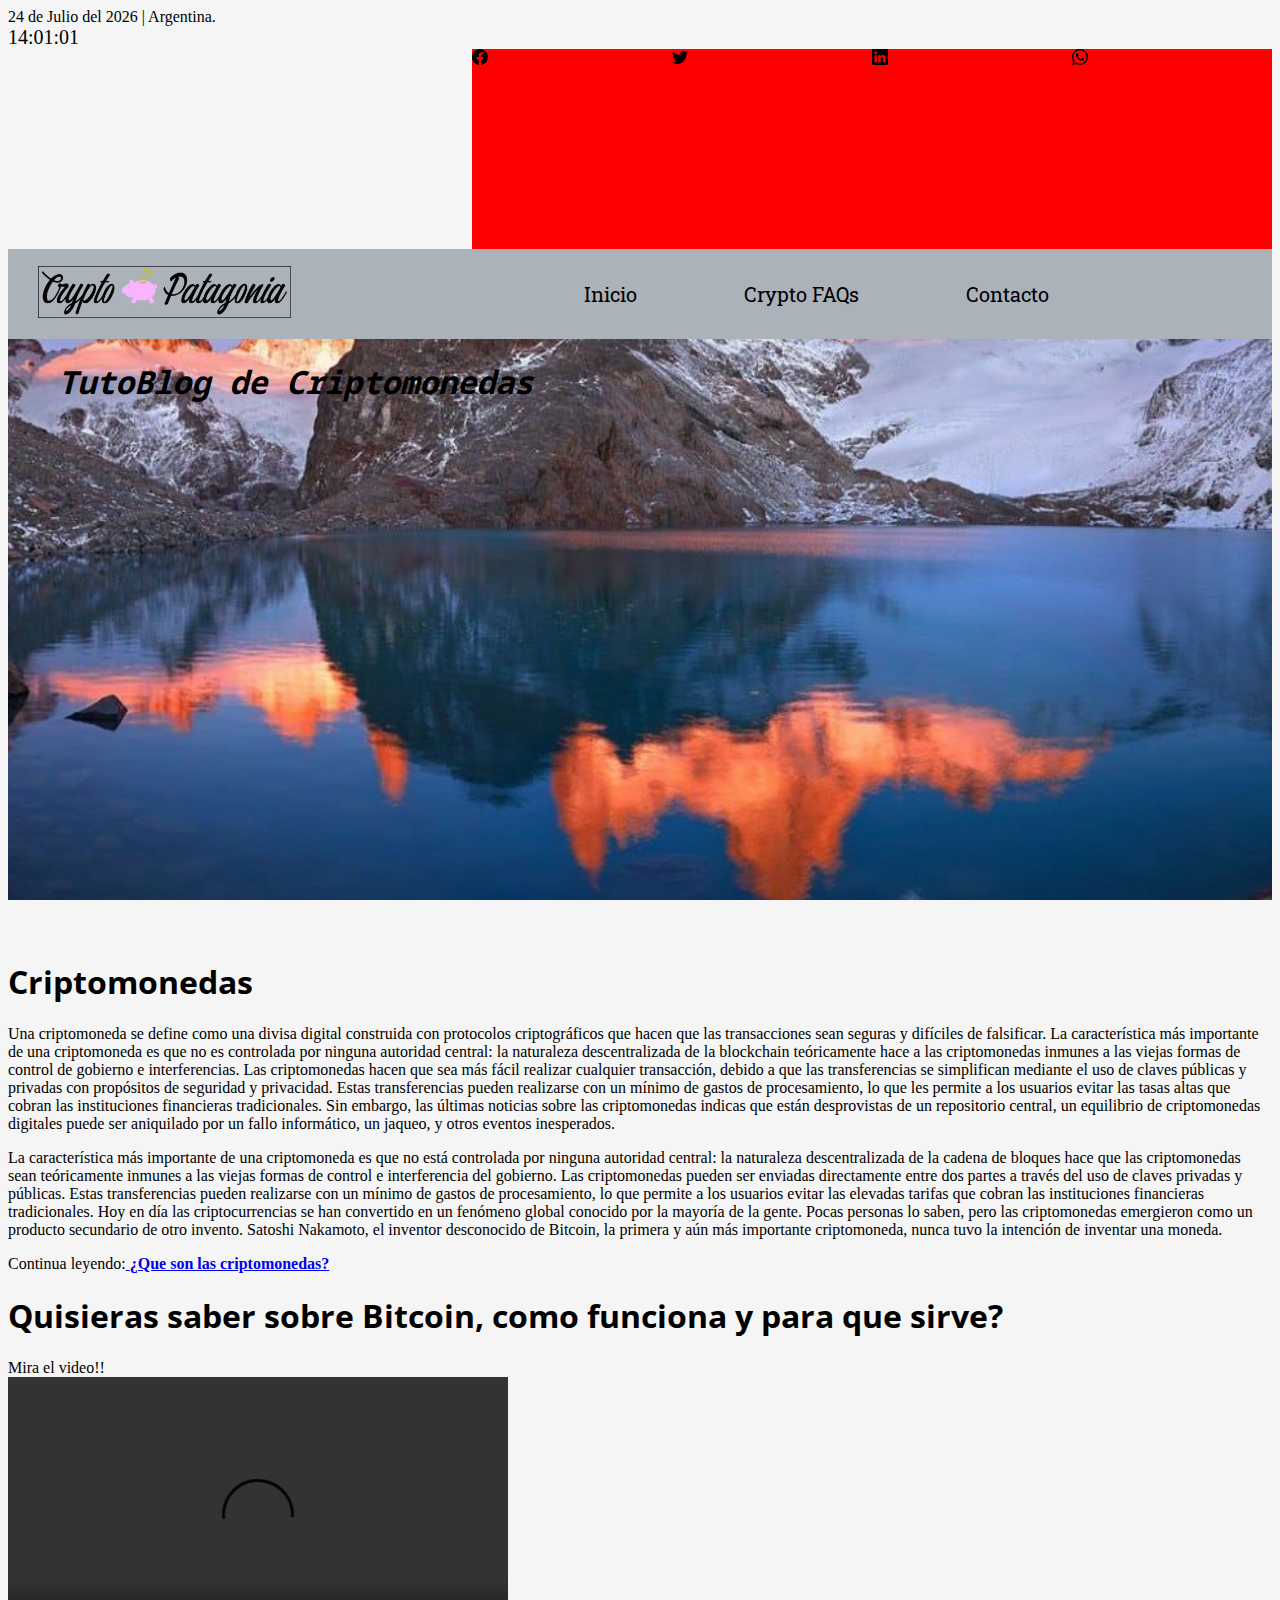
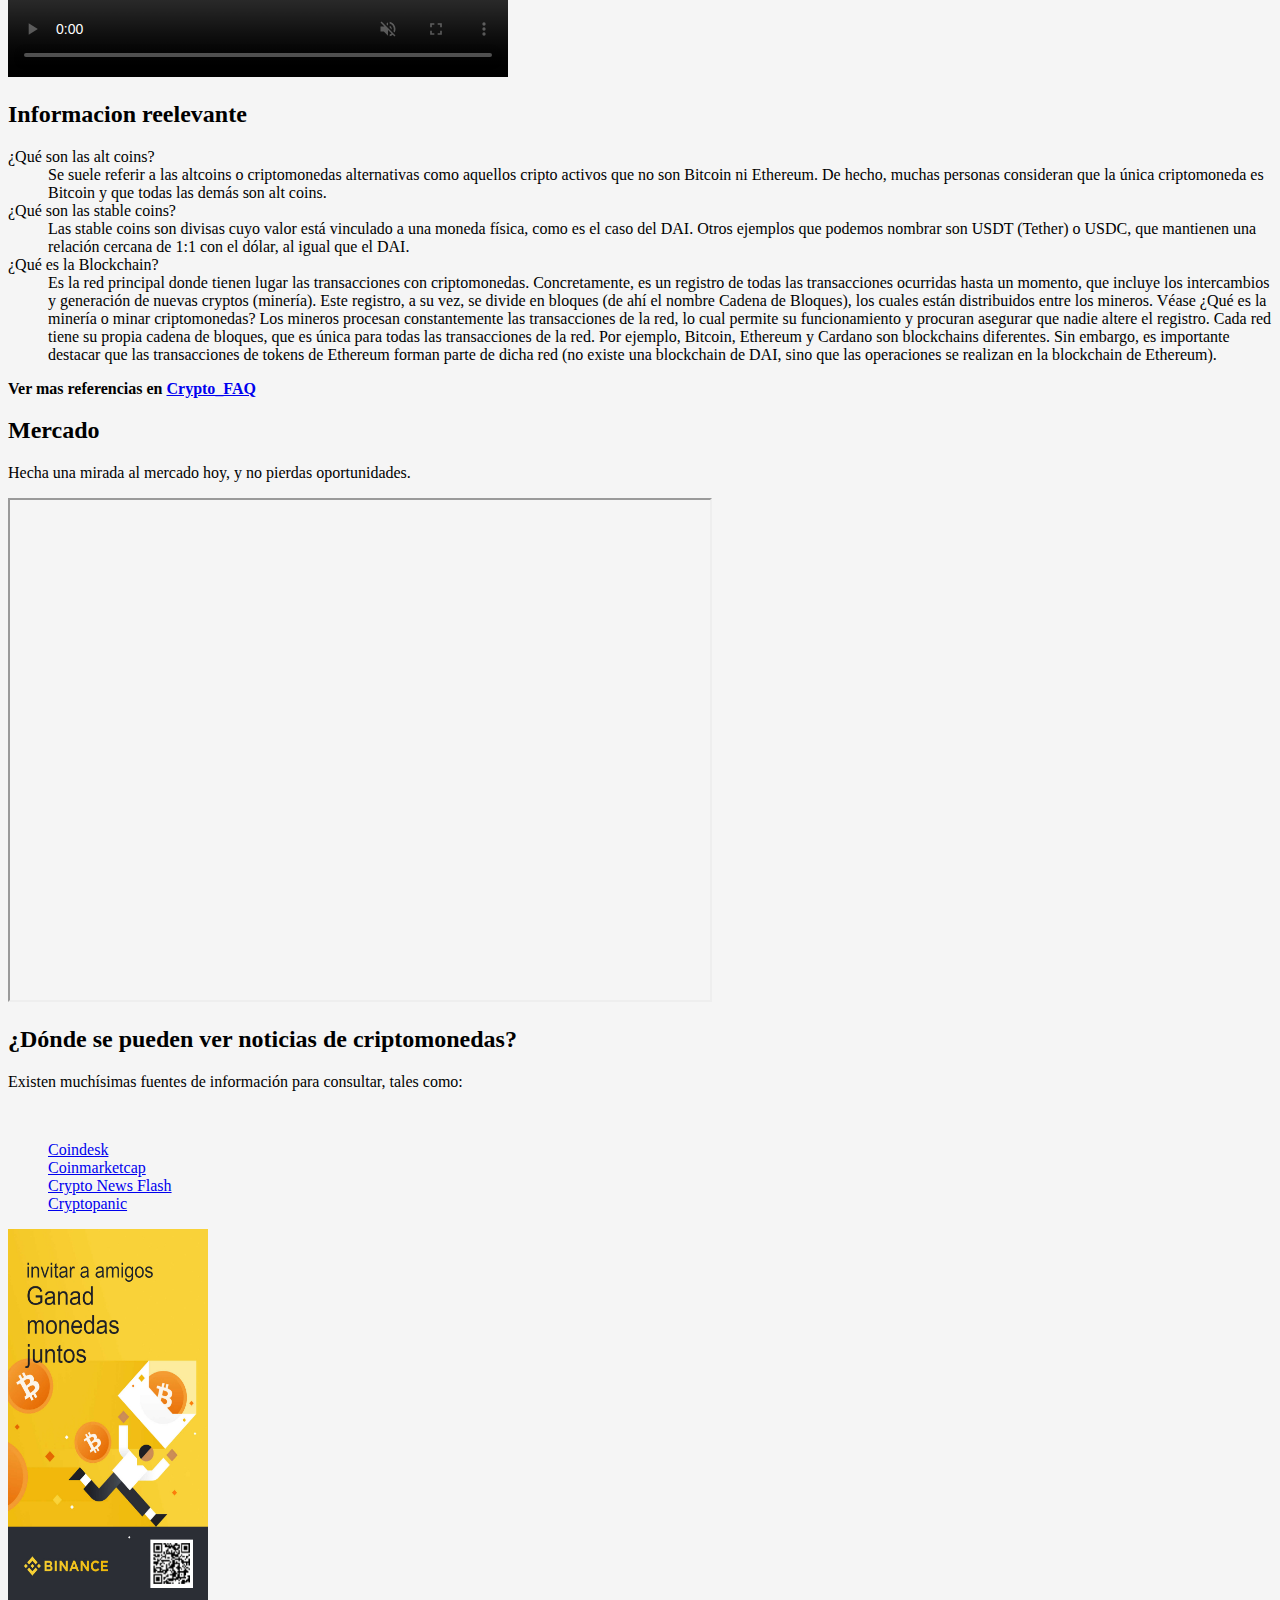
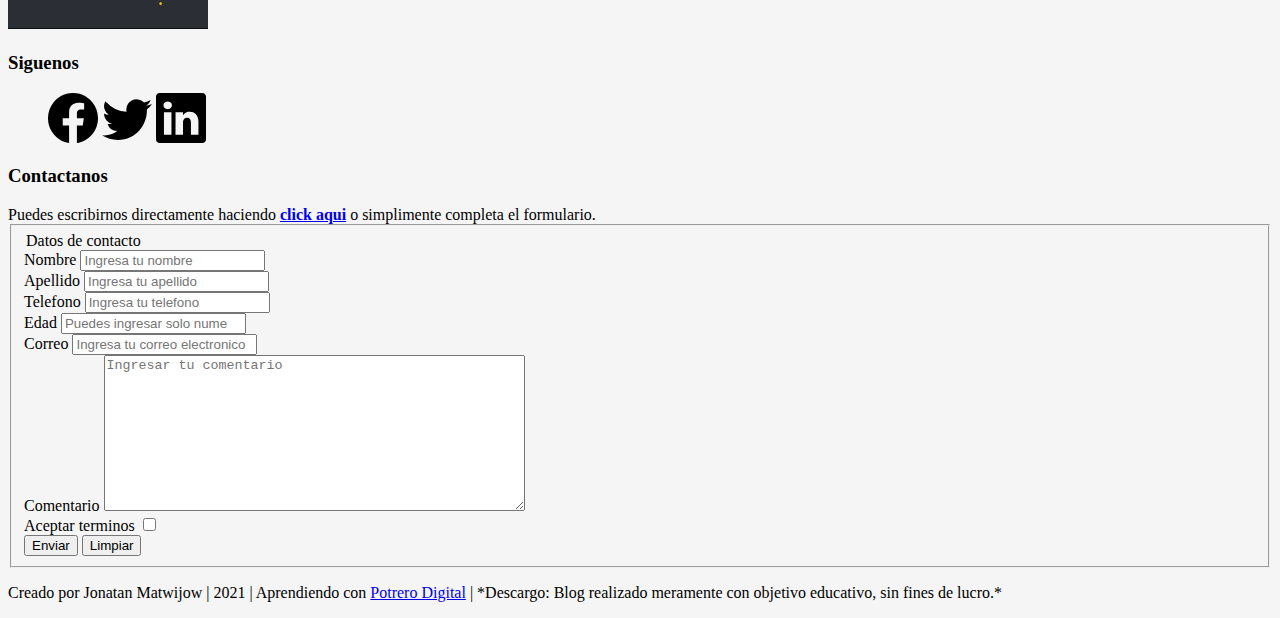
==== index.html @ 7c271c5d "agregando estilos" ====
<!DOCTYPE html>
<html lang="es">
<head>
    <meta charset="UTF-8"/>
    <meta http-equiv="X-UA-Compatible" content="IE=edge"/>
    <meta name="viewport" content="width=device-width, initial-scale=1.0"/>
    <meta name="descripcion" content="TutoBlog"/>
    <meta name="author" content="Jonatan Matwijow"/>
    <title>Crypto Patagonia | TutoBlog</title>
    <link rel="preconnect" href="https://fonts.googleapis.com">
    <link rel="preconnect" href="https://fonts.gstatic.com" crossorigin>
    <link href="https://fonts.googleapis.com/css2?family=Noto+Sans+Mono:wght@200;400&family=Open+Sans+Condensed:ital,wght@1,300&family=Roboto+Slab:wght@100;400;700&display=swap" rel="stylesheet">

    <link rel="stylesheet" href="CSS/style.css"/>
</head>

<body>
    <!-- asimple vista deberia ir el logotipo arriba mano izquierda-->
     <section><!-- Este codigo muestra fechar y hora-->
        <div> <!-- Este codigo lo copie de google y muestra la fecha actualizada-->
            <script type="text/javascript">
                //<![CDATA[
                function makeArray() {
                for (i = 0; i<makeArray.arguments.length; i++)
                this[i + 1] = makeArray.arguments[i];}
                var months = new makeArray('Enero','Febrero','Marzo','Abril','Mayo',
                'Junio','Julio','Agosto','Septiembre','Octubre','Noviembre','Diciembre');
                var date = new Date();
                var day = date.getDate();
                var month = date.getMonth() + 1;
                var yy = date.getYear();
                var year = (yy < 1000) ? yy + 1900 : yy;
                document.write(day + " de " + months[month] + " del " + year + " | " + " Argentina.");
                //]]>
            </script>
        </div>
   
        <div><!-- Este codigo lo copie de google y muestra hora actualizada-->
            <script type="text/javascript">
                function startTime(){
                today=new Date();
                h=today.getHours();
                m=today.getMinutes();
                s=today.getSeconds();
                m=checkTime(m);
                s=checkTime(s);
                document.getElementById('reloj').innerHTML=h+":"+m+":"+s;
                t=setTimeout('startTime()',500);}
                function checkTime(i)
                {if (i<10) {i="0" + i;}return i;}
                window.onload=function(){startTime();}
                </script>
                <div id="reloj" style="font-size:20px;"></div>    
        </div>
     </section>
     <div class="redes"><!-- arriba mano derecha deberian ir-->
        <a class="icons" href="https://www.facebook.com/MatwijowJonatan" target="_blank"> <img src="Imagenes/Logos_SocialMedia/facebook.svg" alt="Facebook"></a>
        <a class="icons" href="https://twitter.com/JonatanMatwijow" target="_blank"> <img src="Imagenes/Logos_SocialMedia/twitter.svg" alt="Twitter"></a>
        <a class="icons" href="https://www.linkedin.com/in/jonatanmatwijow/" target="_blank"> <img src="Imagenes/Logos_SocialMedia/linkedin.svg"  alt="LinkedIn"></a>
        <a class="icons" href="https://api.whatsapp.com/send?phone=5492975441872" target="_blank"> <img src="Imagenes/Logos_SocialMedia/whatsapp.svg" alt="Whatsapp"></a>
    </div>
        <header class="cabecera">
            <div class="contenedor">
                <div>
                    <img class="nav_logo" src="Imagenes/LogosNuevos/logo_CryptoPatagonia2.png" alt="Imagen de la empresa"/>
                </div>
                <nav class="nav">
                     <ul class="nav_list">
                        <li><a class="nav_enlace" href="index.html">Inicio</a></li>
                        <li><a class="nav_enlace" href="faq.html">Crypto FAQs</a></li>
                        <li><a class="nav_enlace" href="contacto.html">Contacto</a></li>
                    </ul>
                 </nav>
            </div>
        </header>
        
        <main>
            <!-- Aqui deberian de ir cada uno con un rectangulo o en forma de tabla, lo que quede mas lindo-->
            <section class="hero">
                <h1 class="titulo_principal">TutoBlog de Criptomonedas</h1>
            </section>
            <section>
                <article>
                        <h1>Criptomonedas</h1>
                        <div>
                            <p>Una criptomoneda se define como una divisa digital construida con protocolos criptográficos que hacen que las transacciones sean seguras y difíciles de falsificar. La característica más importante de una criptomoneda es que no es controlada por ninguna autoridad central: la naturaleza descentralizada de la blockchain
                                teóricamente hace a las criptomonedas inmunes a las viejas formas de control de gobierno e interferencias. Las criptomonedas hacen que sea más fácil realizar cualquier transacción, debido a que las transferencias se simplifican mediante el uso de claves públicas y privadas con propósitos de seguridad y privacidad. 
                                Estas transferencias pueden realizarse con un mínimo de gastos de procesamiento, lo que les permite a los usuarios evitar las tasas altas que cobran las instituciones financieras tradicionales. Sin embargo, las últimas noticias sobre las criptomonedas indicas que están desprovistas de un repositorio central, un equilibrio
                                de criptomonedas digitales puede ser aniquilado por un fallo informático, un jaqueo, y otros eventos inesperados.</P>
                            <p>La característica más importante de una criptomoneda es que no está controlada por ninguna autoridad central: la naturaleza descentralizada de la cadena de bloques hace que las criptomonedas sean teóricamente inmunes a las viejas formas de control e interferencia del gobierno.
                                Las criptomonedas pueden ser enviadas directamente entre dos partes a través del uso de claves privadas y públicas.  Estas transferencias pueden realizarse con un mínimo de gastos de procesamiento, lo que permite a los usuarios evitar las elevadas tarifas que cobran las instituciones financieras tradicionales.
                                Hoy en día las criptocurrencias se han convertido en un fenómeno global conocido por la mayoría de la gente.
                                Pocas personas lo saben, pero las criptomonedas emergieron como un producto secundario de otro invento. Satoshi Nakamoto, el inventor desconocido de Bitcoin, la primera y aún más importante criptomoneda, nunca tuvo la intención de inventar una moneda.</p>
                        </div>      
                    <span>Continua leyendo:<a href="https://es.cointelegraph.com/bitcoin-for-beginners/what-is-cryptocurrency" target="_blank"> <strong>¿Que son las criptomonedas?</strong></a></span>    
                </article>

                <div>
                    <h1>Quisieras saber sobre Bitcoin, como funciona y para que sirve?</h1>
                    <span>Mira el video!!</span> </br>
                    <video src="Imagenes/Fondos/QUE_ES_EL_BITCOIN_COMO_FUNCIONA_Y_PARA_QUE_SIRVE(youtube.com).mp4" controls muted
                        alt="Video publitario" width="500" height="300">
                    </video>    
                </div>
    
                <div>
                    <h2>Informacion reelevante</h2>
                    <dl>
                        <dt>¿Qué son las alt coins?</dt>
                        <dd>Se suele referir a las altcoins o criptomonedas alternativas como aquellos cripto activos que no son Bitcoin ni Ethereum.
                         De hecho, muchas personas consideran que la única criptomoneda es Bitcoin y que todas las demás son alt coins.</dd>
                        
                        <dt>¿Qué son las stable coins?</dt>
                        <dd>Las stable coins son divisas cuyo valor está vinculado a una moneda física, como es el caso del DAI. Otros ejemplos que podemos 
                         nombrar son USDT (Tether) o USDC, que mantienen una relación cercana de 1:1 con el dólar, al igual que el DAI.</dd>
                            
                        <dt>¿Qué es la Blockchain?</dt>
                        <dd>Es la red principal donde tienen lugar las transacciones con criptomonedas. Concretamente, es un registro de todas las transacciones ocurridas hasta un momento, que incluye los intercambios y generación de nuevas cryptos (minería). Este registro, a su vez, se divide en bloques (de ahí el nombre Cadena de Bloques), los cuales están distribuidos entre los mineros. Véase ¿Qué es la minería o minar criptomonedas? Los mineros procesan constantemente las transacciones de la red, lo cual permite su funcionamiento y procuran asegurar que nadie altere el registro.
                         Cada red tiene su propia cadena de bloques, que es única para todas las transacciones de la red. Por ejemplo, Bitcoin, Ethereum y Cardano son blockchains diferentes. Sin embargo, es importante destacar que las transacciones de tokens de Ethereum forman parte de dicha red (no existe una blockchain de DAI, sino que las operaciones se realizan en la blockchain de Ethereum).</dd>
                    </dl>   
                    <span><strong>Ver mas referencias en <a href="faq.html">Crypto_FAQ</a></strong></span> 
                </div>
            </section>
    
            <section>
                <h2>Mercado</h2>
                <p>Hecha una mirada al mercado hoy, y no pierdas oportunidades.</p>
                <iframe width="700" height="500" src="https://coinmarketcap.com/"></iframe>
            </section>
    
            <aside class="ladoDerecho">
                <div>
                    <h2>¿Dónde se pueden ver noticias de criptomonedas?</h2>
                    <p>Existen muchísimas fuentes de información para consultar, tales como:</p><br>
                    <ul>
                        <li><a href="https://www.coindesk.com/" target="_blank">Coindesk</a></li>
                        <li><a href="https://coinmarketcap.com/headlines/" target="_blank">Coinmarketcap</a></li>
                        <li><a href="https://www.crypto-news-flash.com/" target="_blank">Crypto News Flash</a></li>
                        <li><a href="https://cryptopanic.com/" target="_blank">Cryptopanic</a></li>
                    </ul>
                </div>
                
                <div>
                    <img src="Imagenes/Img_Banners/binance.jpg" alt="publicidad" width="200" height="400">
                </div>
                
            </aside>
        </main>
        <div class="div-pie">    
            <section class="redes_pie"><!--Redes Sociales-->
                <h3>Siguenos</h3>
                <ul class="linkRedes-pie">
                    <a href="https://www.facebook.com/MatwijowJonatan" target="_blank"> <img src="Imagenes/Logos_SocialMedia/facebook.svg" width="50" height="50" alt="Facebook"></a>
                    <a href="https://twitter.com/JonatanMatwijow" target="_blank"> <img src="Imagenes/Logos_SocialMedia/twitter.svg" width="50" height="50" alt="Twitter"></a>
                    <a href="https://www.linkedin.com/in/jonatanmatwijow/" target="_blank"> <img src="Imagenes/Logos_SocialMedia/linkedin.svg" width="50" height="50" alt="LinkedIn"></a>
                    
                </ul>
            </section>
            <section>
                <div class="form">
                    <h3>Contactanos</h3>
                    <span>Puedes escribirnos directamente haciendo <a href="https://api.whatsapp.com/send?phone=5492975441872" target="_blank"><strong>click aqui</strong></a>
                    o simplimente completa el formulario. 
                    </span>
                    <form action="" method="post" enctype="">
                        <fieldset>
                        <section>
                            <legend>Datos de contacto</legend>
                            <div>
                                <label for="nombre">Nombre</label>
                                <input type="text" name="nombre" id="nombre" placeholder="Ingresa tu nombre">
                            </div>
                            <div>
                                <label for="apellido">Apellido</label>
                                <input type="text" name="apellido" id="apellido" placeholder="Ingresa tu apellido">
                            </div>
                            <div>
                                <label for="telefono">Telefono</label>
                                <input type="tel" name="telefono" id="telefono" placeholder="Ingresa tu telefono">
                            </div>
                            <div>
                                <label for="edad">Edad</label>
                                <input type="number" name="numero" id="edad" placeholder="Puedes ingresar solo numeros">
                            </div>
                        </section>
                
                        <div>
                            <label for="correo">Correo</label>
                            <input type="email" name="correo" id="correo" placeholder="Ingresa tu correo electronico">
                        </div>
                
                        <div>
                            <label for="comentario">Comentario</label>
                            <textarea name="comentario" id="comentario" placeholder="Ingresar tu comentario" cols="50" rows="10"></textarea>
                        </div>
                        <div>
                            <label for="acetap">Aceptar terminos</label>
                            <input type="checkbox" name="acepta" value="1" id="aceptar">
                        </div>
                        <input type="submit" value="Enviar">
                        <input type="reset" value="Limpiar">
                    </fieldset>
                    </form>
                </div>
            </section>
            <footer>
                <div class="pie">
                    <p>
                        <span>Creado por Jonatan Matwijow | 2021 | Aprendiendo con
                            <a href="https://www.potrerodigital.org/" target="_blank">Potrero Digital</a></span>
                        <span> | *Descargo: Blog realizado meramente con objetivo educativo, sin fines de lucro.*</span>
                    </p>
                </div>
            </footer>
        </div>
</body>
</html>
---- CSS/style.css ----
ul{
    list-style:none;
}

h1{
    font-family: Open Sans Condensed;
    font: weight 300px;
}
body{
    background-color: whitesmoke;    
}

.cabecera {
    background-color: #ABB2B9;
    width: 100%;
    padding-top: 16px;
    padding-bottom: 16px;
    box-shadow: 0 10px rgba(0, 0, 0, 0.1);
}

.contenedor{
   max-width: 80%;
   margin-left: 30px;
   display: flex;
   justify-content: space-between;
   align-items: center;
}
.nav_logo{
    width: 50%;
    height: 50%;
}
.redes{
    display: flex;
    justify-content: flex-end;     
}
.icons{
    background-color: red;
    width: 200px;
    height: 200px;
}
.nav{
    min-width: 50%;
}

.nav_list{
    display: flex;
    justify-content: space-between;
    align-items:flex-end;
}

.nav_enlace {
    color: black;
    font-family: Roboto Slab;
    font-size: 20px;
    font-weight: 400;
    text-decoration: none;
    background-color: #ABB2B9;
}

.hero{
    background-image: url('../Imagenes/Img_Banners/Patagonia-Argentina-10.jpg');
    height: 600px;
    width: 100%;
    background-size: cover;
    background-attachment: fixed;

    display: flex;
    justify-content: flex-start;
    align-items: flex-start;

}

.titulo_principal{
    font-family:  Noto Sans Mono;
    font-style: italic;
    font: weight 400px;
    padding-left: 50px;

}
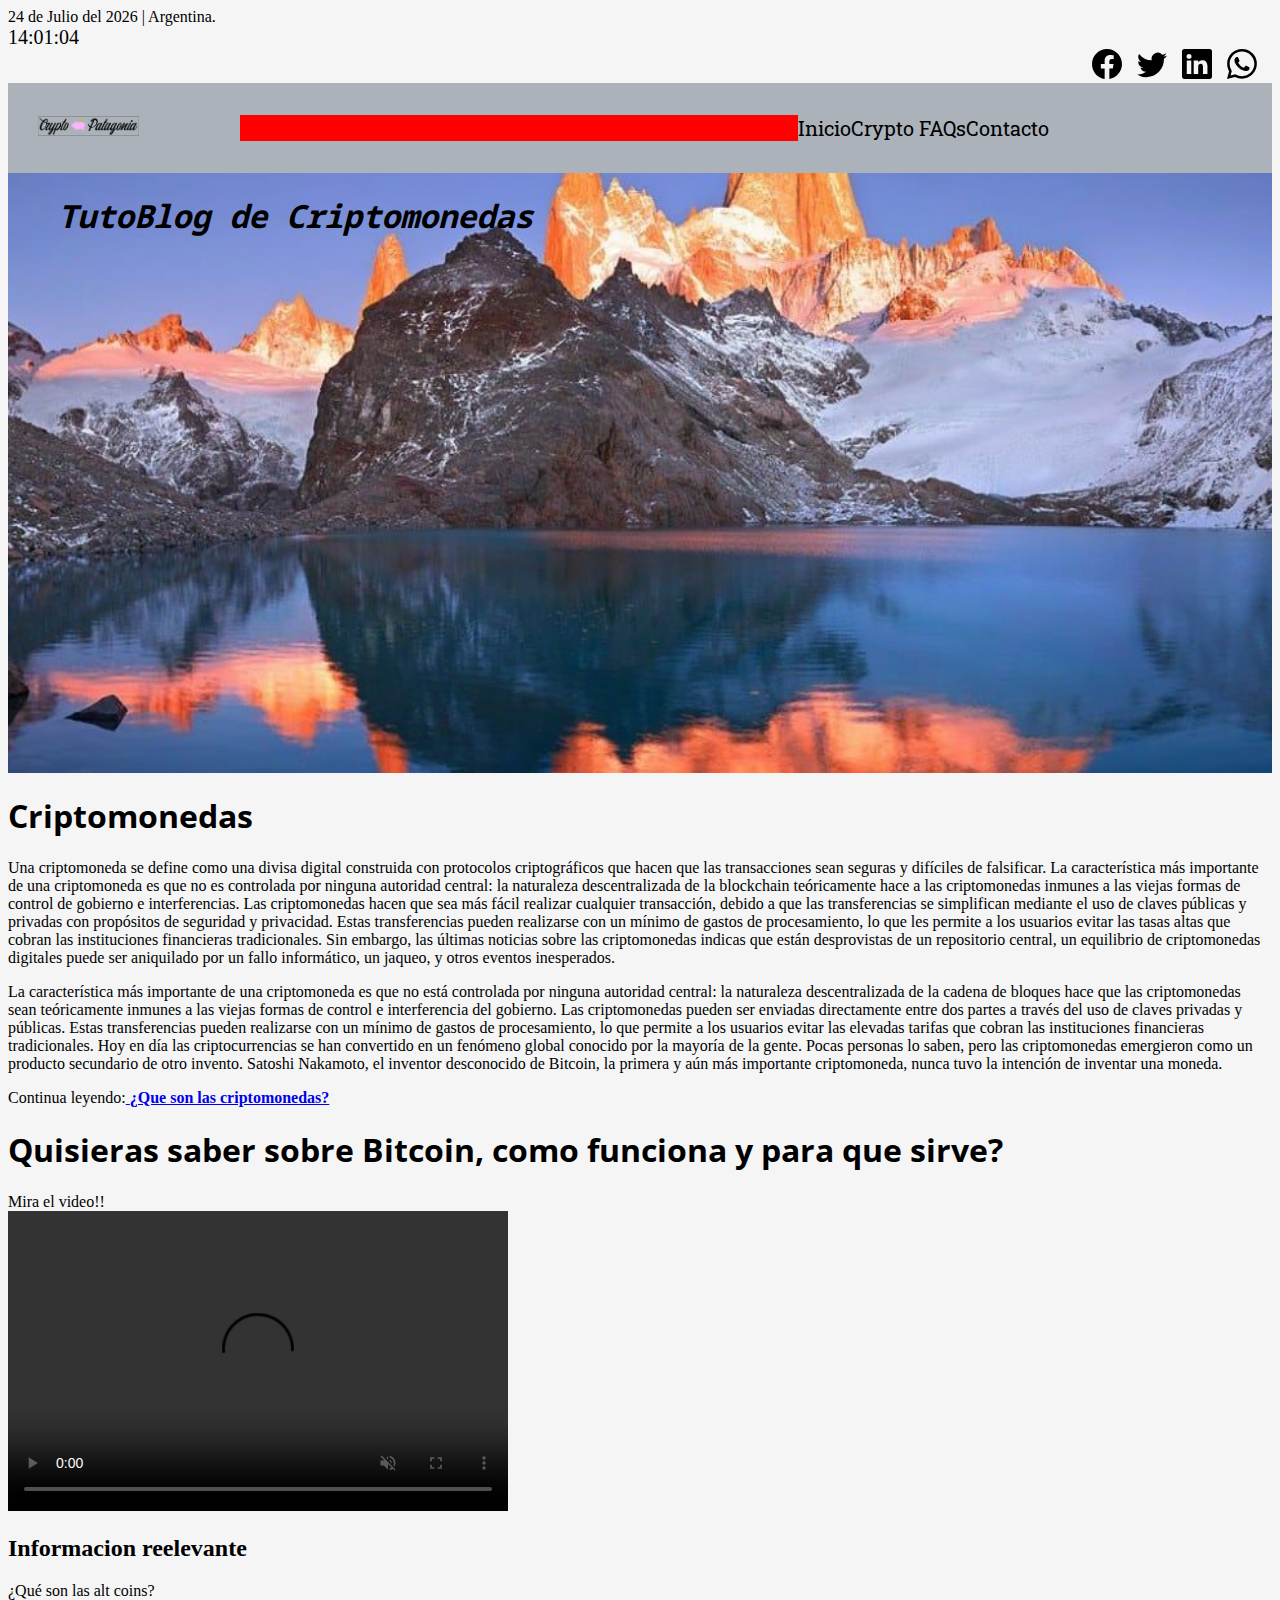
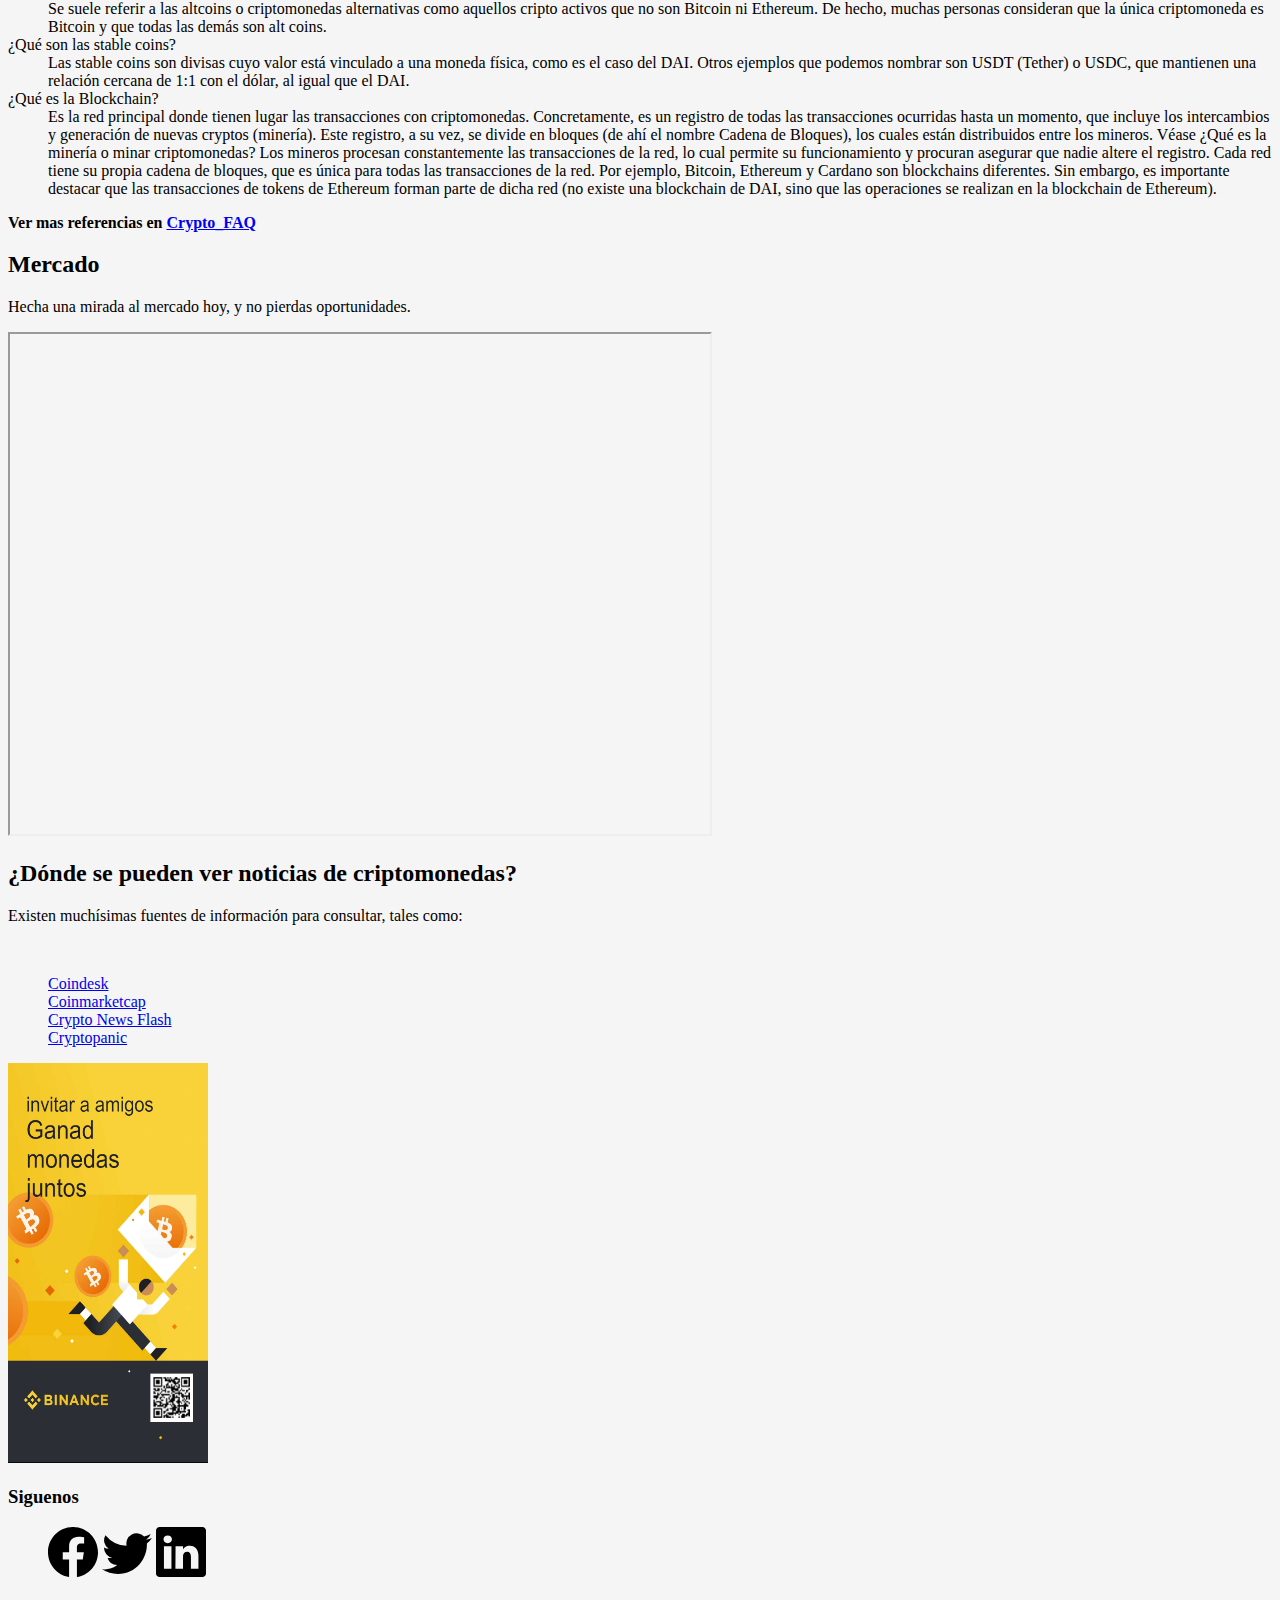
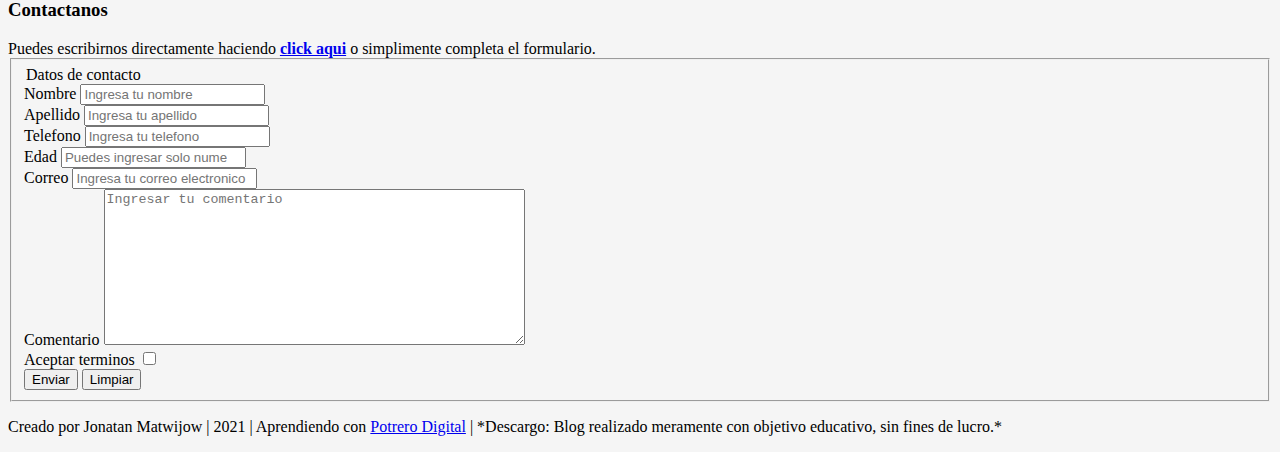
==== commit 7074f20f: "compri codigo de html, agregando ruta de js." ====
--- a/index.html
+++ b/index.html
@@ -18,46 +18,16 @@
     <!-- asimple vista deberia ir el logotipo arriba mano izquierda-->
      <section><!-- Este codigo muestra fechar y hora-->
         <div> <!-- Este codigo lo copie de google y muestra la fecha actualizada-->
-            <script type="text/javascript">
-                //<![CDATA[
-                function makeArray() {
-                for (i = 0; i<makeArray.arguments.length; i++)
-                this[i + 1] = makeArray.arguments[i];}
-                var months = new makeArray('Enero','Febrero','Marzo','Abril','Mayo',
-                'Junio','Julio','Agosto','Septiembre','Octubre','Noviembre','Diciembre');
-                var date = new Date();
-                var day = date.getDate();
-                var month = date.getMonth() + 1;
-                var yy = date.getYear();
-                var year = (yy < 1000) ? yy + 1900 : yy;
-                document.write(day + " de " + months[month] + " del " + year + " | " + " Argentina.");
-                //]]>
-            </script>
-        </div>
-   
-        <div><!-- Este codigo lo copie de google y muestra hora actualizada-->
-            <script type="text/javascript">
-                function startTime(){
-                today=new Date();
-                h=today.getHours();
-                m=today.getMinutes();
-                s=today.getSeconds();
-                m=checkTime(m);
-                s=checkTime(s);
-                document.getElementById('reloj').innerHTML=h+":"+m+":"+s;
-                t=setTimeout('startTime()',500);}
-                function checkTime(i)
-                {if (i<10) {i="0" + i;}return i;}
-                window.onload=function(){startTime();}
-                </script>
-                <div id="reloj" style="font-size:20px;"></div>    
+            <script  src="date.js" type="text/javascript"> </script>
+            <div id="reloj" style="font-size:20px;"></div>    
         </div>
      </section>
+
      <div class="redes"><!-- arriba mano derecha deberian ir-->
-        <a class="icons" href="https://www.facebook.com/MatwijowJonatan" target="_blank"> <img src="Imagenes/Logos_SocialMedia/facebook.svg" alt="Facebook"></a>
-        <a class="icons" href="https://twitter.com/JonatanMatwijow" target="_blank"> <img src="Imagenes/Logos_SocialMedia/twitter.svg" alt="Twitter"></a>
-        <a class="icons" href="https://www.linkedin.com/in/jonatanmatwijow/" target="_blank"> <img src="Imagenes/Logos_SocialMedia/linkedin.svg"  alt="LinkedIn"></a>
-        <a class="icons" href="https://api.whatsapp.com/send?phone=5492975441872" target="_blank"> <img src="Imagenes/Logos_SocialMedia/whatsapp.svg" alt="Whatsapp"></a>
+        <a href="https://www.facebook.com/MatwijowJonatan" target="_blank"> <img class="icons" src="Imagenes/Logos_SocialMedia/facebook.svg" alt="Facebook"></a>
+        <a  href="https://twitter.com/JonatanMatwijow" target="_blank"> <img class="icons" src="Imagenes/Logos_SocialMedia/twitter.svg" alt="Twitter"></a>
+        <a  href="https://www.linkedin.com/in/jonatanmatwijow/" target="_blank"> <img class="icons" src="Imagenes/Logos_SocialMedia/linkedin.svg"  alt="LinkedIn"></a>
+        <a  href="https://api.whatsapp.com/send?phone=5492975441872" target="_blank"> <img class="icons"  src="Imagenes/Logos_SocialMedia/whatsapp.svg" alt="Whatsapp"></a>
     </div>
         <header class="cabecera">
             <div class="contenedor">
--- a/CSS/style.css
+++ b/CSS/style.css
@@ -34,17 +34,18 @@
     justify-content: flex-end;     
 }
 .icons{
-    background-color: red;
-    width: 200px;
-    height: 200px;
+    width: 30px;
+    height: 30px;
+    padding-right: 15px;
 }
 .nav{
-    min-width: 50%;
+    min-width: 80%;
 }
 
 .nav_list{
+    background-color: red;
     display: flex;
-    justify-content: space-between;
+    justify-content: flex-end;
     align-items:flex-end;
 }
 
@@ -55,6 +56,7 @@
     font-weight: 400;
     text-decoration: none;
     background-color: #ABB2B9;
+
 }
 
 .hero{
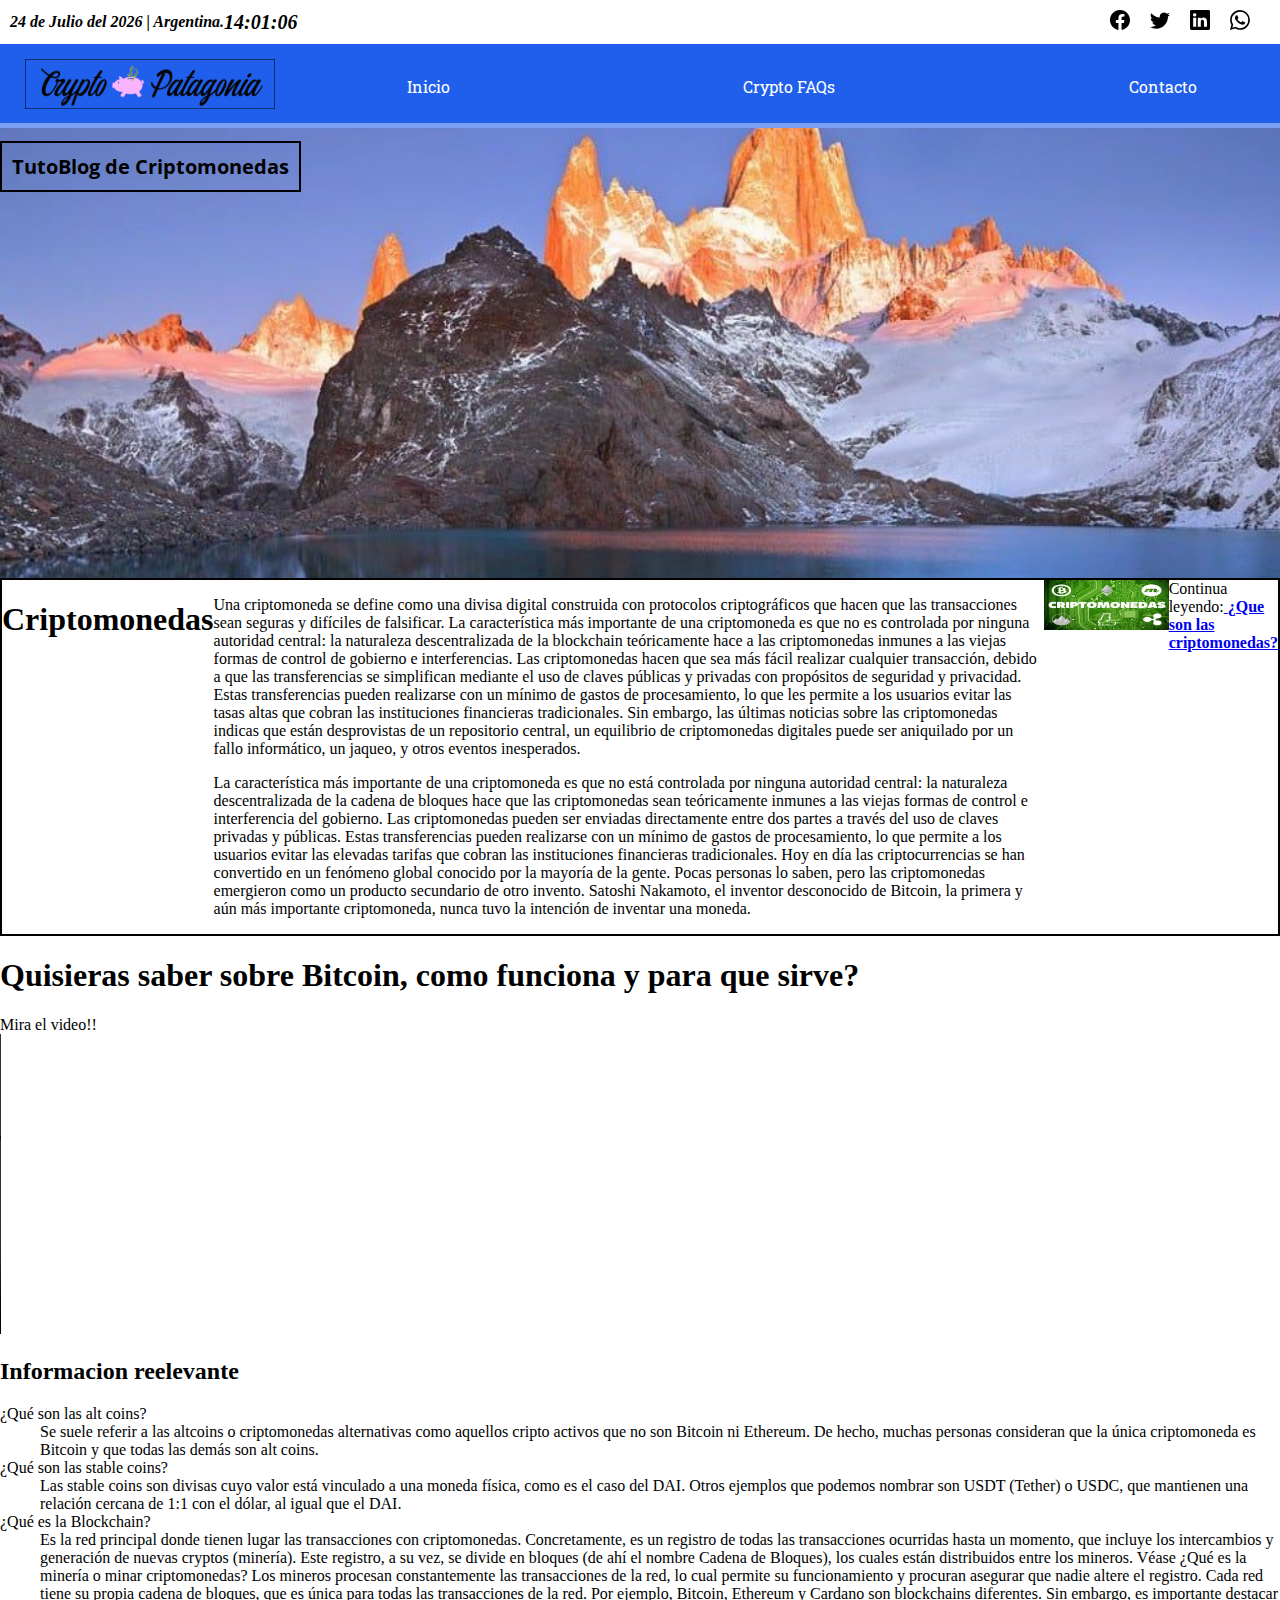
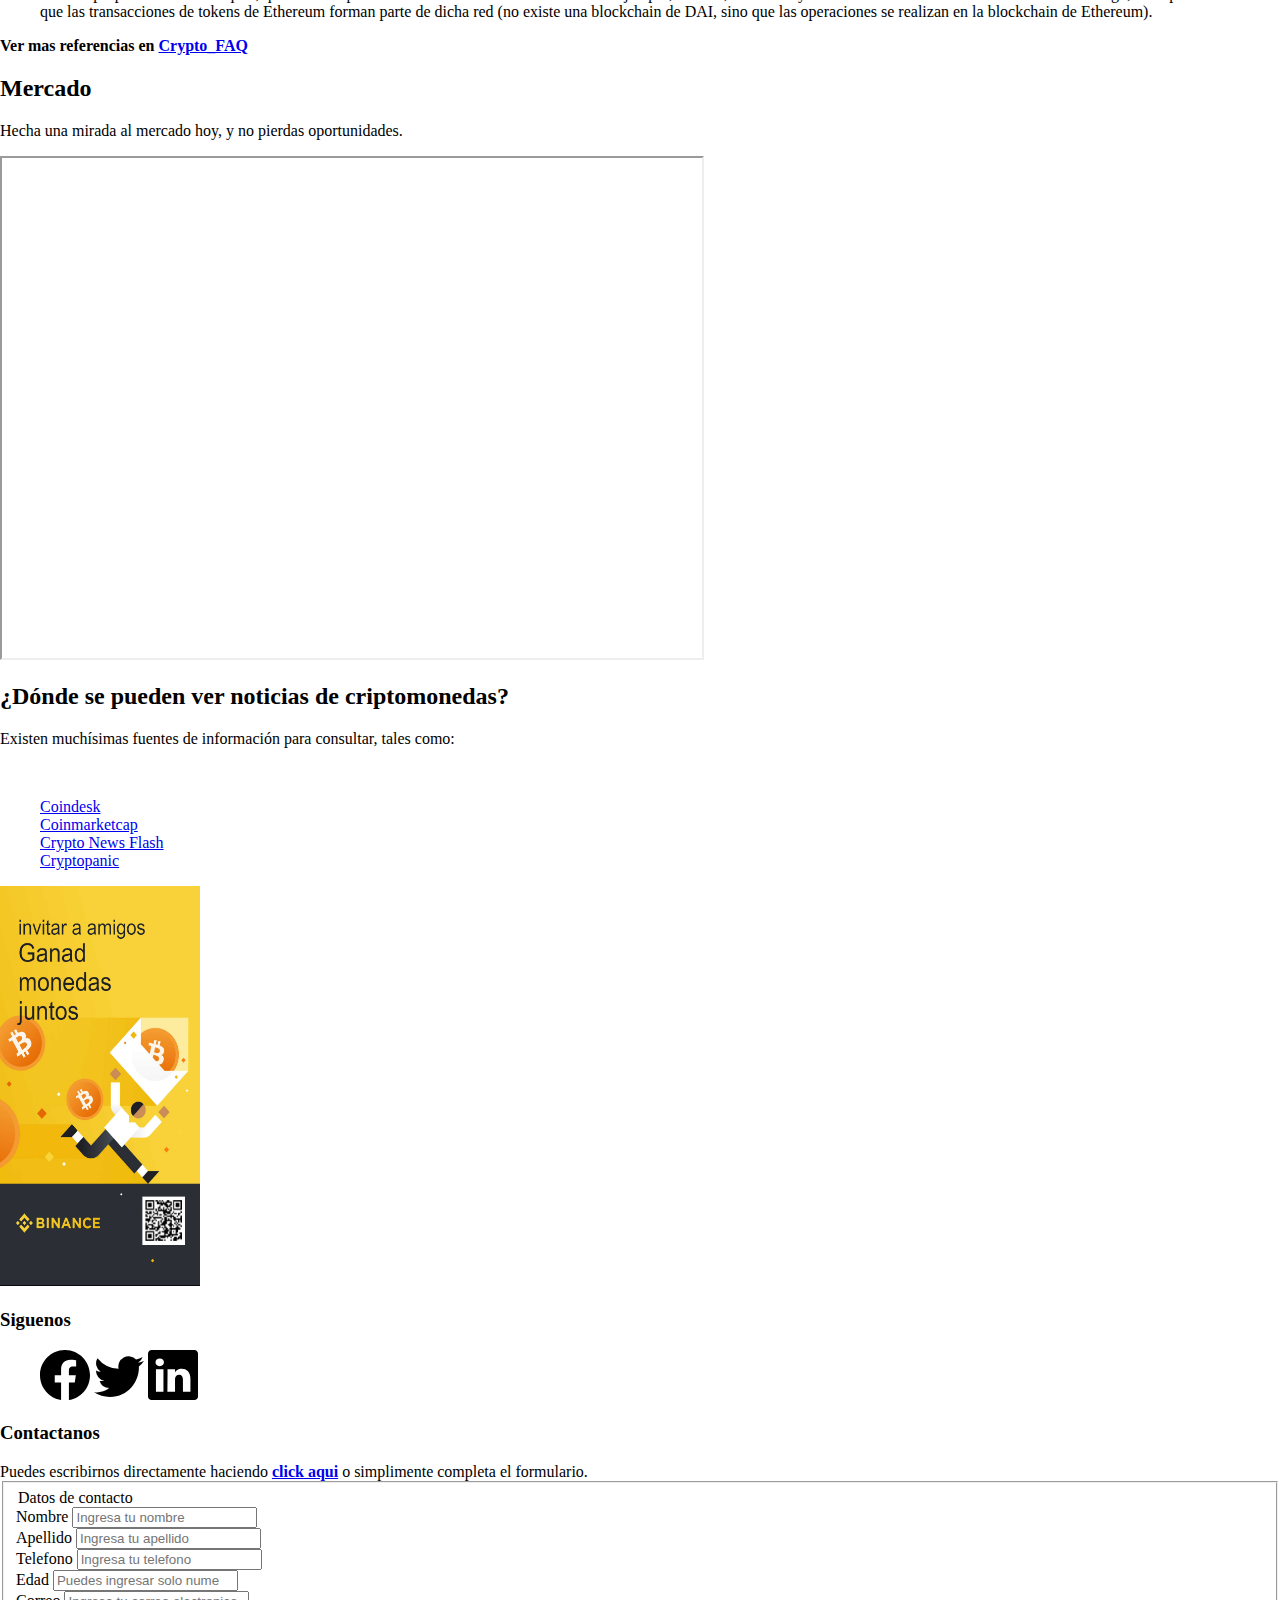
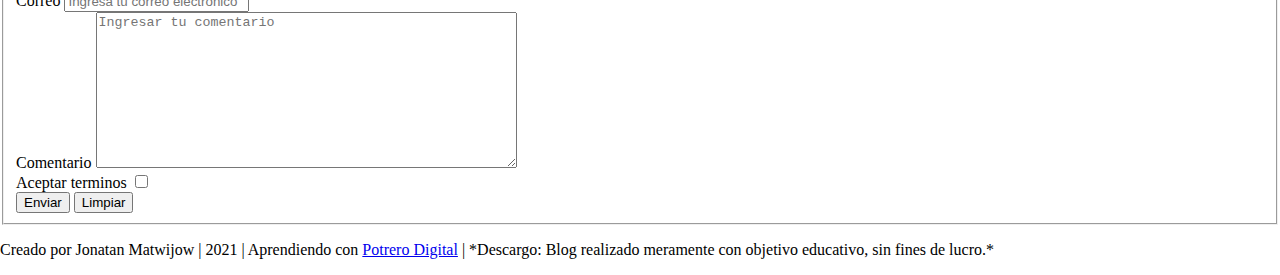
==== commit 7ccb1099: "+estilos" ====
--- a/index.html
+++ b/index.html
@@ -14,108 +14,107 @@
     <link rel="stylesheet" href="CSS/style.css"/>
 </head>
 
-<body>
-    <!-- asimple vista deberia ir el logotipo arriba mano izquierda-->
-     <section><!-- Este codigo muestra fechar y hora-->
-        <div> <!-- Este codigo lo copie de google y muestra la fecha actualizada-->
+<body> <!-- asimple vista deberia ir el logotipo arriba mano izquierda-->
+    <section class="first_bar"><!-- Este codigo muestra fechar y hora-->
+        <div class="date_time"> <!-- Este codigo lo copie de google y muestra la fecha actualizada-->
             <script  src="date.js" type="text/javascript"> </script>
             <div id="reloj" style="font-size:20px;"></div>    
         </div>
-     </section>
+        <div class="redes"><!-- arriba mano derecha deberian ir-->
+            <a href="https://www.facebook.com/MatwijowJonatan" target="_blank"> <img class="icons" src="Imagenes/Logos_SocialMedia/facebook.svg" alt="Facebook"></a>
+            <a  href="https://twitter.com/JonatanMatwijow" target="_blank"> <img class="icons" src="Imagenes/Logos_SocialMedia/twitter.svg" alt="Twitter"></a>
+            <a  href="https://www.linkedin.com/in/jonatanmatwijow/" target="_blank"> <img class="icons" src="Imagenes/Logos_SocialMedia/linkedin.svg"  alt="LinkedIn"></a>
+            <a  href="https://api.whatsapp.com/send?phone=5492975441872" target="_blank"> <img class="icons"  src="Imagenes/Logos_SocialMedia/whatsapp.svg" alt="Whatsapp"></a>
+        </div>
+    </section>
 
-     <div class="redes"><!-- arriba mano derecha deberian ir-->
-        <a href="https://www.facebook.com/MatwijowJonatan" target="_blank"> <img class="icons" src="Imagenes/Logos_SocialMedia/facebook.svg" alt="Facebook"></a>
-        <a  href="https://twitter.com/JonatanMatwijow" target="_blank"> <img class="icons" src="Imagenes/Logos_SocialMedia/twitter.svg" alt="Twitter"></a>
-        <a  href="https://www.linkedin.com/in/jonatanmatwijow/" target="_blank"> <img class="icons" src="Imagenes/Logos_SocialMedia/linkedin.svg"  alt="LinkedIn"></a>
-        <a  href="https://api.whatsapp.com/send?phone=5492975441872" target="_blank"> <img class="icons"  src="Imagenes/Logos_SocialMedia/whatsapp.svg" alt="Whatsapp"></a>
-    </div>
-        <header class="cabecera">
-            <div class="contenedor">
-                <div>
-                    <img class="nav_logo" src="Imagenes/LogosNuevos/logo_CryptoPatagonia2.png" alt="Imagen de la empresa"/>
-                </div>
-                <nav class="nav">
-                     <ul class="nav_list">
-                        <li><a class="nav_enlace" href="index.html">Inicio</a></li>
-                        <li><a class="nav_enlace" href="faq.html">Crypto FAQs</a></li>
-                        <li><a class="nav_enlace" href="contacto.html">Contacto</a></li>
-                    </ul>
-                 </nav>
+    <header class="cabecera">
+        <div class="contenedor">
+            <div>
+                <img class="nav_logo" src="Imagenes/LogosNuevos/logo_CryptoPatagonia1.png" alt="Imagen de la empresa"/>
             </div>
-        </header>
+            <nav class="nav">
+                <ul class="nav_list">
+                    <li><a class="nav_enlace" href="index.html">Inicio</a></li>
+                    <li><a class="nav_enlace" href="faq.html">Crypto FAQs</a></li>
+                    <li><a class="nav_enlace" href="contacto.html">Contacto</a></li>
+                </ul>
+            </nav>
+        </div>
+    </header>
         
-        <main>
-            <!-- Aqui deberian de ir cada uno con un rectangulo o en forma de tabla, lo que quede mas lindo-->
-            <section class="hero">
-                <h1 class="titulo_principal">TutoBlog de Criptomonedas</h1>
-            </section>
-            <section>
-                <article>
-                        <h1>Criptomonedas</h1>
-                        <div>
-                            <p>Una criptomoneda se define como una divisa digital construida con protocolos criptográficos que hacen que las transacciones sean seguras y difíciles de falsificar. La característica más importante de una criptomoneda es que no es controlada por ninguna autoridad central: la naturaleza descentralizada de la blockchain
-                                teóricamente hace a las criptomonedas inmunes a las viejas formas de control de gobierno e interferencias. Las criptomonedas hacen que sea más fácil realizar cualquier transacción, debido a que las transferencias se simplifican mediante el uso de claves públicas y privadas con propósitos de seguridad y privacidad. 
-                                Estas transferencias pueden realizarse con un mínimo de gastos de procesamiento, lo que les permite a los usuarios evitar las tasas altas que cobran las instituciones financieras tradicionales. Sin embargo, las últimas noticias sobre las criptomonedas indicas que están desprovistas de un repositorio central, un equilibrio
-                                de criptomonedas digitales puede ser aniquilado por un fallo informático, un jaqueo, y otros eventos inesperados.</P>
-                            <p>La característica más importante de una criptomoneda es que no está controlada por ninguna autoridad central: la naturaleza descentralizada de la cadena de bloques hace que las criptomonedas sean teóricamente inmunes a las viejas formas de control e interferencia del gobierno.
-                                Las criptomonedas pueden ser enviadas directamente entre dos partes a través del uso de claves privadas y públicas.  Estas transferencias pueden realizarse con un mínimo de gastos de procesamiento, lo que permite a los usuarios evitar las elevadas tarifas que cobran las instituciones financieras tradicionales.
-                                Hoy en día las criptocurrencias se han convertido en un fenómeno global conocido por la mayoría de la gente.
-                                Pocas personas lo saben, pero las criptomonedas emergieron como un producto secundario de otro invento. Satoshi Nakamoto, el inventor desconocido de Bitcoin, la primera y aún más importante criptomoneda, nunca tuvo la intención de inventar una moneda.</p>
-                        </div>      
-                    <span>Continua leyendo:<a href="https://es.cointelegraph.com/bitcoin-for-beginners/what-is-cryptocurrency" target="_blank"> <strong>¿Que son las criptomonedas?</strong></a></span>    
-                </article>
+    <main> <!-- Aqui deberian de ir cada uno con un rectangulo o en forma de tabla, lo que quede mas lindo-->
+        <section class="hero">
+            <h1 class="titulo_principal">TutoBlog de Criptomonedas</h1>
+        </section>
+        <section>
+            <article class="box1">
+                <h1>Criptomonedas</h1>
+                    <div>
+                        <p>Una criptomoneda se define como una divisa digital construida con protocolos criptográficos que hacen que las transacciones sean seguras y difíciles de falsificar. La característica más importante de una criptomoneda es que no es controlada por ninguna autoridad central: la naturaleza descentralizada de la blockchain
+                            teóricamente hace a las criptomonedas inmunes a las viejas formas de control de gobierno e interferencias. Las criptomonedas hacen que sea más fácil realizar cualquier transacción, debido a que las transferencias se simplifican mediante el uso de claves públicas y privadas con propósitos de seguridad y privacidad. 
+                            Estas transferencias pueden realizarse con un mínimo de gastos de procesamiento, lo que les permite a los usuarios evitar las tasas altas que cobran las instituciones financieras tradicionales. Sin embargo, las últimas noticias sobre las criptomonedas indicas que están desprovistas de un repositorio central, un equilibrio
+                            de criptomonedas digitales puede ser aniquilado por un fallo informático, un jaqueo, y otros eventos inesperados.</P>
+                        <p>La característica más importante de una criptomoneda es que no está controlada por ninguna autoridad central: la naturaleza descentralizada de la cadena de bloques hace que las criptomonedas sean teóricamente inmunes a las viejas formas de control e interferencia del gobierno.
+                            Las criptomonedas pueden ser enviadas directamente entre dos partes a través del uso de claves privadas y públicas.  Estas transferencias pueden realizarse con un mínimo de gastos de procesamiento, lo que permite a los usuarios evitar las elevadas tarifas que cobran las instituciones financieras tradicionales.
+                            Hoy en día las criptocurrencias se han convertido en un fenómeno global conocido por la mayoría de la gente.
+                            Pocas personas lo saben, pero las criptomonedas emergieron como un producto secundario de otro invento. Satoshi Nakamoto, el inventor desconocido de Bitcoin, la primera y aún más importante criptomoneda, nunca tuvo la intención de inventar una moneda.</p>
+                    </div>
+                <img class="cripto" src="Imagenes/Img_Banners/criptomonedas-globales.jpg"  alt="publicidad">                          
+                <span>Continua leyendo:<a href="https://es.cointelegraph.com/bitcoin-for-beginners/what-is-cryptocurrency" target="_blank"> <strong>¿Que son las criptomonedas?</strong></a></span>    
+            </article>
 
-                <div>
-                    <h1>Quisieras saber sobre Bitcoin, como funciona y para que sirve?</h1>
-                    <span>Mira el video!!</span> </br>
-                    <video src="Imagenes/Fondos/QUE_ES_EL_BITCOIN_COMO_FUNCIONA_Y_PARA_QUE_SIRVE(youtube.com).mp4" controls muted
-                        alt="Video publitario" width="500" height="300">
-                    </video>    
-                </div>
+            <div>
+                <h1>Quisieras saber sobre Bitcoin, como funciona y para que sirve?</h1>
+                <span>Mira el video!!</span> </br>
+                <video src="Imagenes/Fondos/QUE_ES_EL_BITCOIN_COMO_FUNCIONA_Y_PARA_QUE_SIRVE(youtube.com).mp4" controls muted
+                     alt="Video publitario" width="500" height="300">
+                </video>    
+            </div>
     
-                <div>
-                    <h2>Informacion reelevante</h2>
-                    <dl>
-                        <dt>¿Qué son las alt coins?</dt>
-                        <dd>Se suele referir a las altcoins o criptomonedas alternativas como aquellos cripto activos que no son Bitcoin ni Ethereum.
-                         De hecho, muchas personas consideran que la única criptomoneda es Bitcoin y que todas las demás son alt coins.</dd>
+            <div>
+                <h2>Informacion reelevante</h2>
+                <dl>
+                <dt>¿Qué son las alt coins?</dt>
+                <dd>Se suele referir a las altcoins o criptomonedas alternativas como aquellos cripto activos que no son Bitcoin ni Ethereum.
+                    De hecho, muchas personas consideran que la única criptomoneda es Bitcoin y que todas las demás son alt coins.</dd>
                         
-                        <dt>¿Qué son las stable coins?</dt>
-                        <dd>Las stable coins son divisas cuyo valor está vinculado a una moneda física, como es el caso del DAI. Otros ejemplos que podemos 
-                         nombrar son USDT (Tether) o USDC, que mantienen una relación cercana de 1:1 con el dólar, al igual que el DAI.</dd>
+                <dt>¿Qué son las stable coins?</dt>
+                <dd>Las stable coins son divisas cuyo valor está vinculado a una moneda física, como es el caso del DAI. Otros ejemplos que podemos 
+                    nombrar son USDT (Tether) o USDC, que mantienen una relación cercana de 1:1 con el dólar, al igual que el DAI.</dd>
                             
-                        <dt>¿Qué es la Blockchain?</dt>
-                        <dd>Es la red principal donde tienen lugar las transacciones con criptomonedas. Concretamente, es un registro de todas las transacciones ocurridas hasta un momento, que incluye los intercambios y generación de nuevas cryptos (minería). Este registro, a su vez, se divide en bloques (de ahí el nombre Cadena de Bloques), los cuales están distribuidos entre los mineros. Véase ¿Qué es la minería o minar criptomonedas? Los mineros procesan constantemente las transacciones de la red, lo cual permite su funcionamiento y procuran asegurar que nadie altere el registro.
-                         Cada red tiene su propia cadena de bloques, que es única para todas las transacciones de la red. Por ejemplo, Bitcoin, Ethereum y Cardano son blockchains diferentes. Sin embargo, es importante destacar que las transacciones de tokens de Ethereum forman parte de dicha red (no existe una blockchain de DAI, sino que las operaciones se realizan en la blockchain de Ethereum).</dd>
-                    </dl>   
-                    <span><strong>Ver mas referencias en <a href="faq.html">Crypto_FAQ</a></strong></span> 
-                </div>
-            </section>
+                <dt>¿Qué es la Blockchain?</dt>
+                <dd>Es la red principal donde tienen lugar las transacciones con criptomonedas. Concretamente, es un registro de todas las transacciones ocurridas hasta un momento, que incluye los intercambios y generación de nuevas cryptos (minería). Este registro, a su vez, se divide en bloques (de ahí el nombre Cadena de Bloques), los cuales están distribuidos entre los mineros. Véase ¿Qué es la minería o minar criptomonedas? Los mineros procesan constantemente las transacciones de la red, lo cual permite su funcionamiento y procuran asegurar que nadie altere el registro.
+                    Cada red tiene su propia cadena de bloques, que es única para todas las transacciones de la red. Por ejemplo, Bitcoin, Ethereum y Cardano son blockchains diferentes. Sin embargo, es importante destacar que las transacciones de tokens de Ethereum forman parte de dicha red (no existe una blockchain de DAI, sino que las operaciones se realizan en la blockchain de Ethereum).</dd>
+                </dl>
+                <span><strong>Ver mas referencias en <a href="faq.html">Crypto_FAQ</a></strong></span>
+            </div>
+        </section>
     
-            <section>
-                <h2>Mercado</h2>
-                <p>Hecha una mirada al mercado hoy, y no pierdas oportunidades.</p>
-                <iframe width="700" height="500" src="https://coinmarketcap.com/"></iframe>
-            </section>
+        <section>
+            <h2>Mercado</h2>
+            <p>Hecha una mirada al mercado hoy, y no pierdas oportunidades.</p>
+            <iframe width="700" height="500" src="https://coinmarketcap.com/"></iframe>
+        </section>
     
-            <aside class="ladoDerecho">
-                <div>
-                    <h2>¿Dónde se pueden ver noticias de criptomonedas?</h2>
-                    <p>Existen muchísimas fuentes de información para consultar, tales como:</p><br>
-                    <ul>
-                        <li><a href="https://www.coindesk.com/" target="_blank">Coindesk</a></li>
-                        <li><a href="https://coinmarketcap.com/headlines/" target="_blank">Coinmarketcap</a></li>
-                        <li><a href="https://www.crypto-news-flash.com/" target="_blank">Crypto News Flash</a></li>
-                        <li><a href="https://cryptopanic.com/" target="_blank">Cryptopanic</a></li>
-                    </ul>
-                </div>
+        <aside class="ladoDerecho">
+            <div>
+                <h2>¿Dónde se pueden ver noticias de criptomonedas?</h2>
+                <p>Existen muchísimas fuentes de información para consultar, tales como:</p><br>
+                <ul>
+                    <li><a href="https://www.coindesk.com/" target="_blank">Coindesk</a></li>
+                    <li><a href="https://coinmarketcap.com/headlines/" target="_blank">Coinmarketcap</a></li>
+                    <li><a href="https://www.crypto-news-flash.com/" target="_blank">Crypto News Flash</a></li>
+                    <li><a href="https://cryptopanic.com/" target="_blank">Cryptopanic</a></li>
+                </ul>
+            </div>
                 
-                <div>
-                    <img src="Imagenes/Img_Banners/binance.jpg" alt="publicidad" width="200" height="400">
-                </div>
+            <div>
+                <img src="Imagenes/Img_Banners/binance.jpg" alt="publicidad" width="200" height="400">
+            </div>
                 
-            </aside>
-        </main>
+        </aside>
+    </main>
         <div class="div-pie">    
             <section class="redes_pie"><!--Redes Sociales-->
                 <h3>Siguenos</h3>
@@ -123,7 +122,6 @@
                     <a href="https://www.facebook.com/MatwijowJonatan" target="_blank"> <img src="Imagenes/Logos_SocialMedia/facebook.svg" width="50" height="50" alt="Facebook"></a>
                     <a href="https://twitter.com/JonatanMatwijow" target="_blank"> <img src="Imagenes/Logos_SocialMedia/twitter.svg" width="50" height="50" alt="Twitter"></a>
                     <a href="https://www.linkedin.com/in/jonatanmatwijow/" target="_blank"> <img src="Imagenes/Logos_SocialMedia/linkedin.svg" width="50" height="50" alt="LinkedIn"></a>
-                    
                 </ul>
             </section>
             <section>
--- a/CSS/style.css
+++ b/CSS/style.css
@@ -1,67 +1,88 @@
+body{
+    padding: 0px;
+    margin: 0px;
+    background-color: white;
+}
 ul{
     list-style:none;
 }
 
-h1{
-    font-family: Open Sans Condensed;
-    font: weight 300px;
+/* .h1{font-family: Open Sans Condensed;
+   font: weight 100px;} */
+    
+.first_bar{
+/* background-color: red;
+    width: 100%;
+    height: 40px;*/
+    padding: 10px;
+    display: flex;
+    justify-content: space-between;
+    align-items: center;
 }
-body{
-    background-color: whitesmoke;    
+.date_time{ /*Aca deberia de poder separar el reloj de la fecha que 
+            se indica,y achicar el reloj (pero no lo recuerdo*/
+    display: flex;
+    justify-content: flex-start;
+    align-items: center;
+    font-style: italic;
+    font-size: 12pt;
+    font-weight: 600;
+    color:black;
+}
+
+.redes{
+    display: flex;
+    justify-content: flex-end;     
+}
+.icons{
+    width: 20px;
+    height: 20px;
+    padding-right: 20px;
 }
 
 .cabecera {
-    background-color: #ABB2B9;
+    background-color: rgb(31, 95, 235);
     width: 100%;
-    padding-top: 16px;
-    padding-bottom: 16px;
-    box-shadow: 0 10px rgba(0, 0, 0, 0.1);
+    padding-top: 15px;
+    padding-bottom: 10px;
+    margin-bottom: 5px;
+    box-shadow: 0 5px rgba(31, 95, 235, 0.6);
 }
-
 .contenedor{
-   max-width: 80%;
-   margin-left: 30px;
+   max-width: 90%;
+   margin-left: 25px;
    display: flex;
    justify-content: space-between;
    align-items: center;
 }
 .nav_logo{
-    width: 50%;
-    height: 50%;
+    width: 250px;
+    height: 50px ;
 }
-.redes{
-    display: flex;
-    justify-content: flex-end;     
-}
-.icons{
-    width: 30px;
-    height: 30px;
-    padding-right: 15px;
-}
+
 .nav{
     min-width: 80%;
 }
 
 .nav_list{
-    background-color: red;
     display: flex;
     justify-content: flex-end;
     align-items:flex-end;
+    justify-content: space-between;
+    margin-left: 10%;
 }
 
 .nav_enlace {
-    color: black;
+    color: white;
     font-family: Roboto Slab;
-    font-size: 20px;
+    font-size: 16px;
     font-weight: 400;
     text-decoration: none;
-    background-color: #ABB2B9;
-
 }
 
 .hero{
     background-image: url('../Imagenes/Img_Banners/Patagonia-Argentina-10.jpg');
-    height: 600px;
+    height: 450px;
     width: 100%;
     background-size: cover;
     background-attachment: fixed;
@@ -73,9 +94,22 @@
 }
 
 .titulo_principal{
-    font-family:  Noto Sans Mono;
-    font-style: italic;
-    font: weight 400px;
-    padding-left: 50px;
+    font-family:  Open Sans Condensed;
+    color:black;
+    border: 2px solid black;
+    font-size: 15pt;
+    padding:10px;
+}
 
+.box1{
+    border: 2pt solid black;
+    text-align:initial;
+    display: flex;
+    justify-content: space-between;
+    align-items: flex-start;
+}
+.cripto{
+    width: 1024px;
+    height: 50px;
+    
 }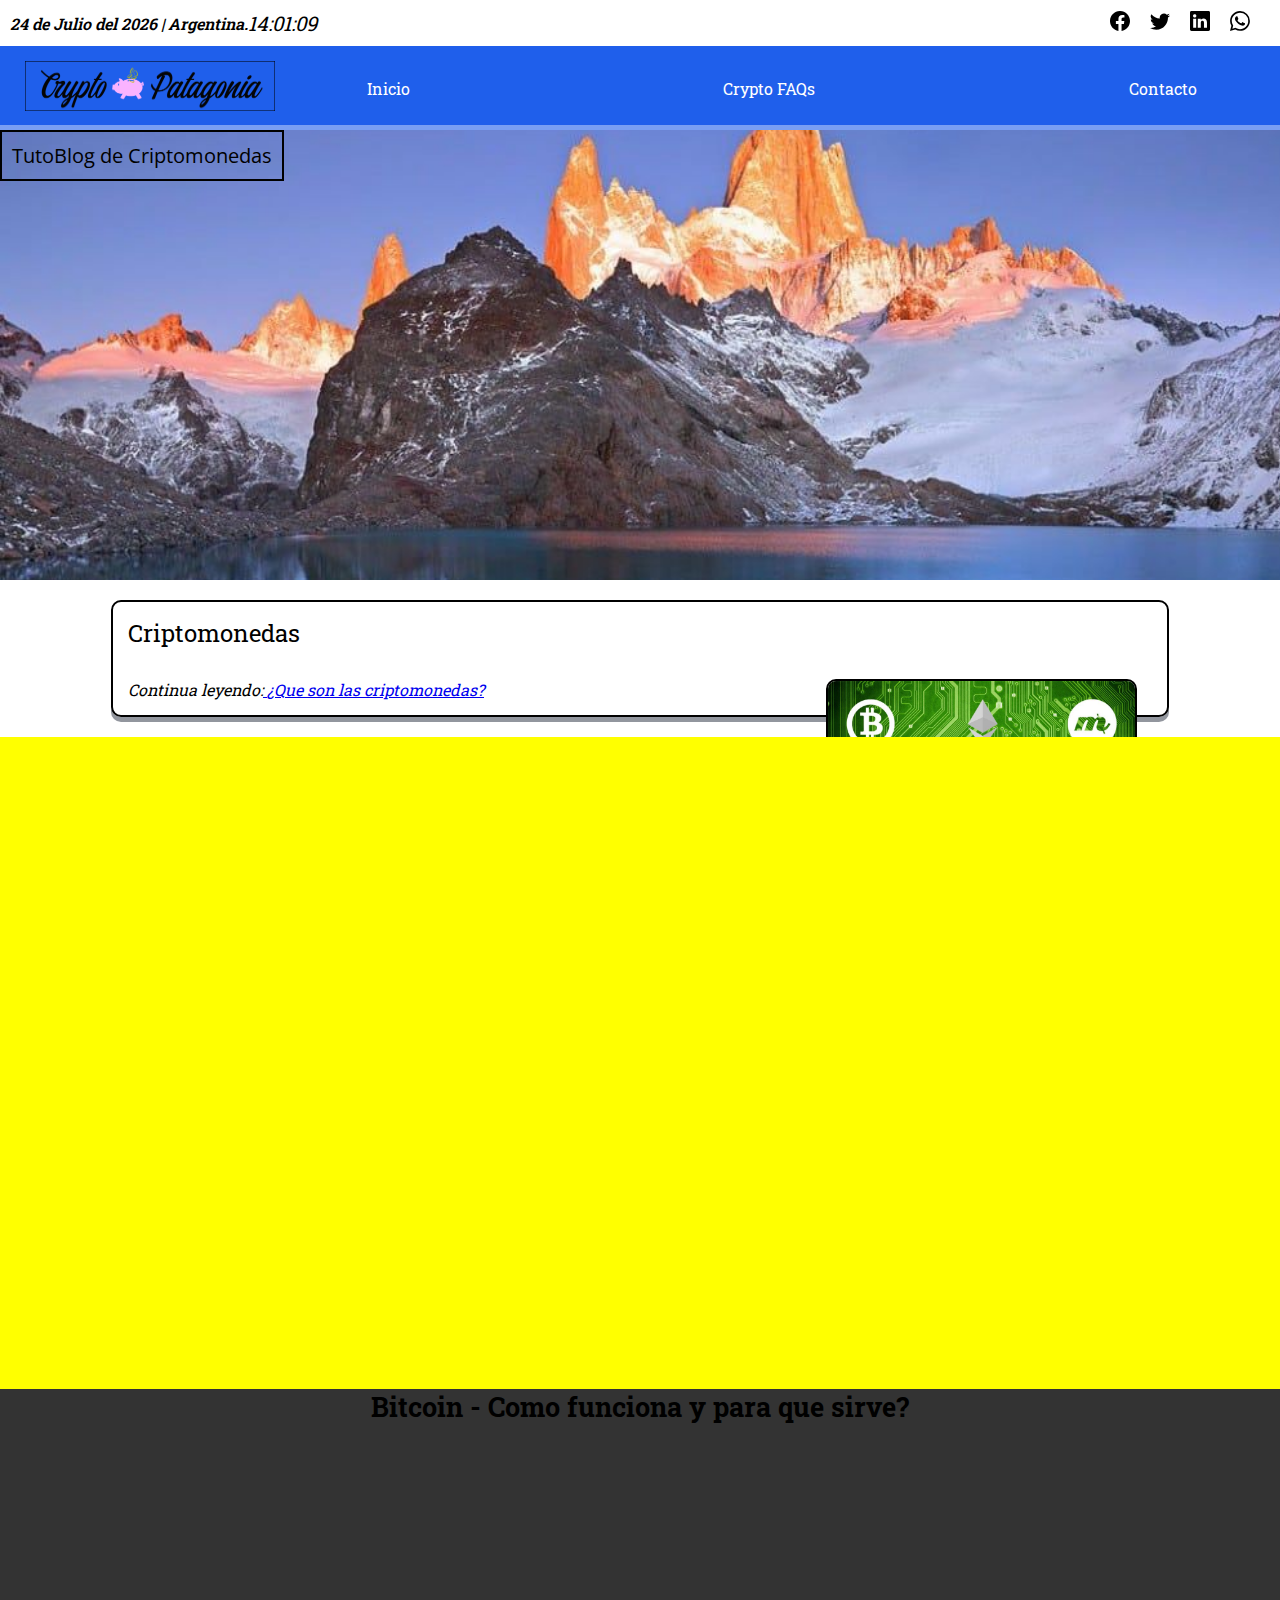
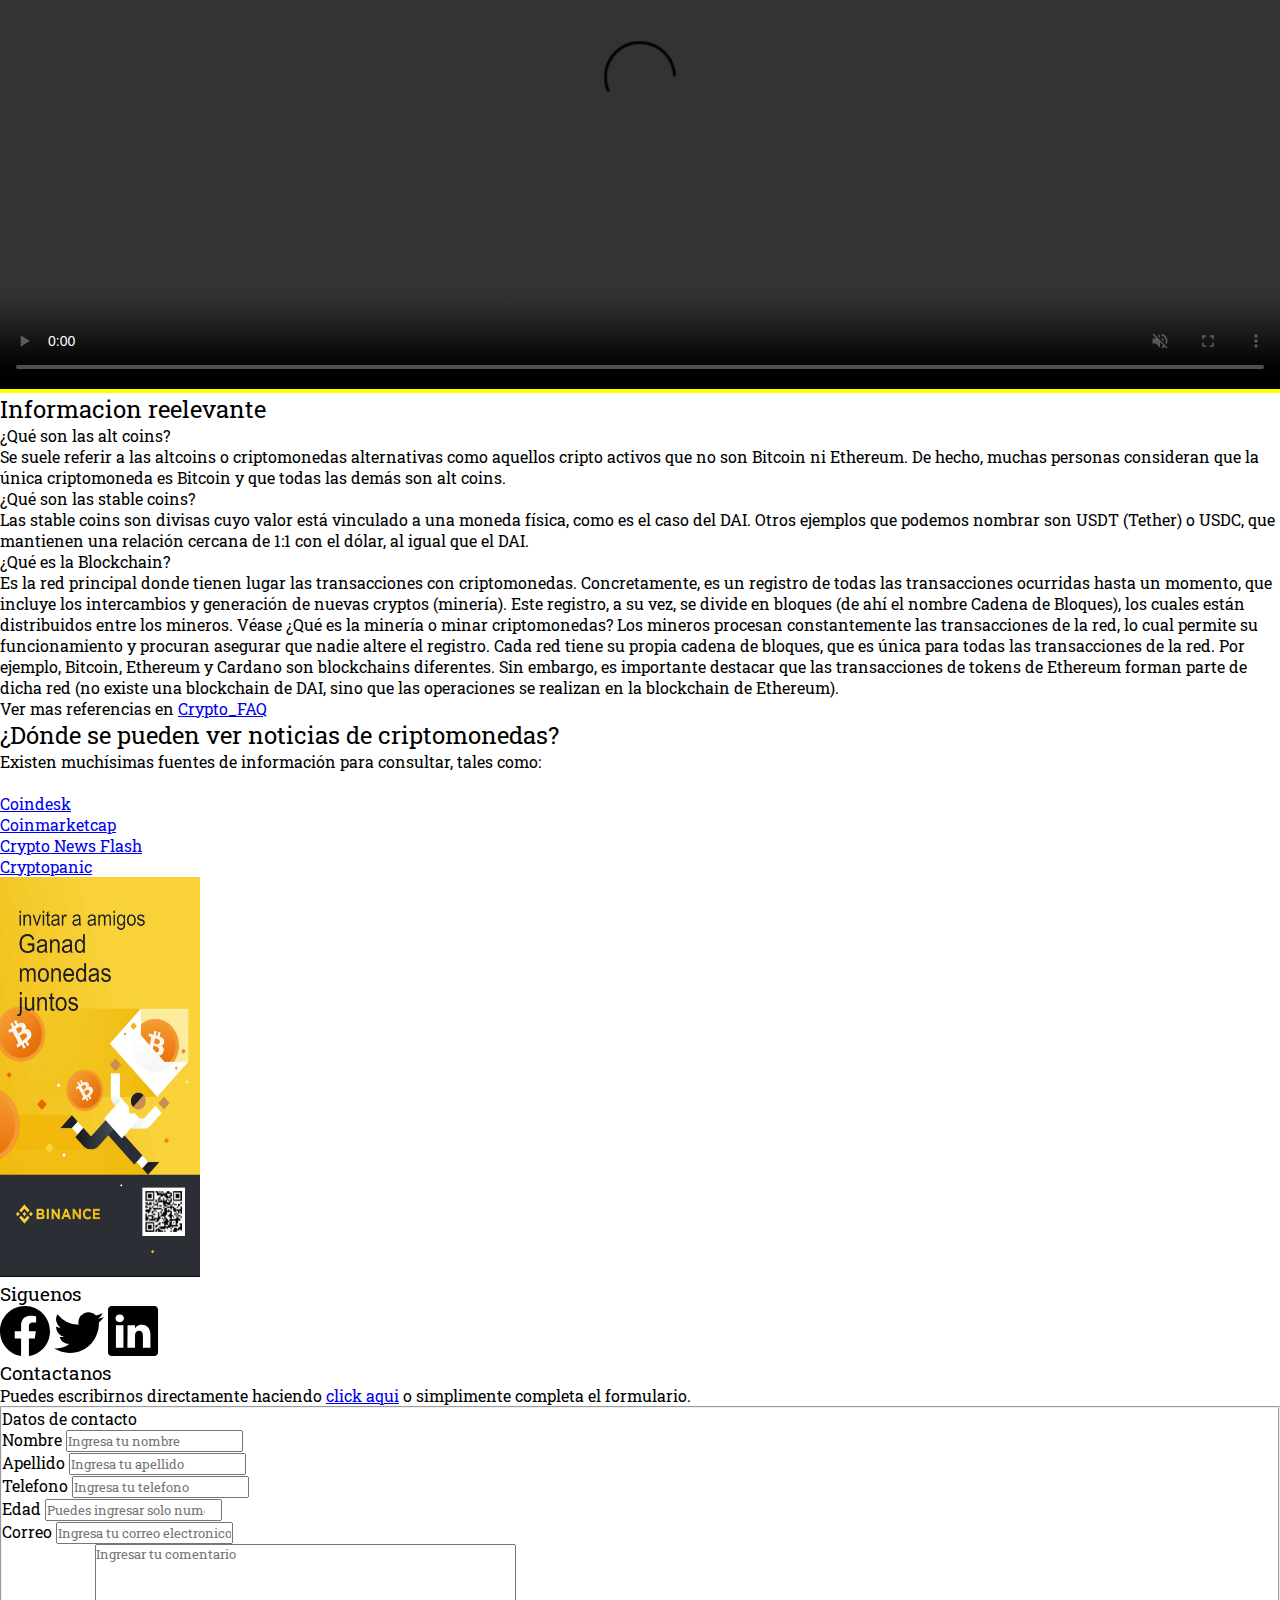
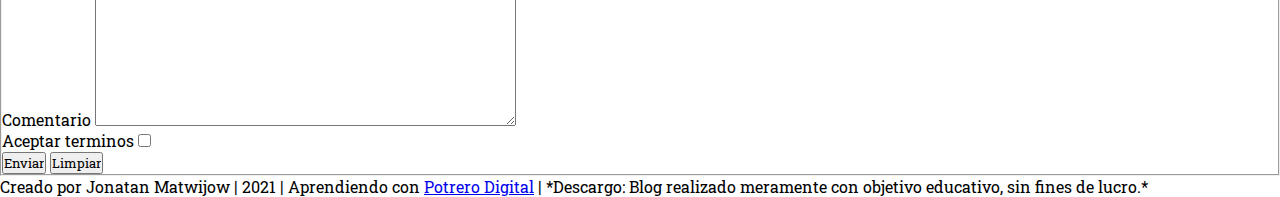
==== commit 8e9858c7: "+ estilos" ====
--- a/index.html
+++ b/index.html
@@ -51,50 +51,41 @@
             <article class="box1">
                 <h1>Criptomonedas</h1>
                     <div>
+                        <img src="Imagenes/Img_Banners/criptomonedas-globales.jpg"  alt="publicidad">
                         <p>Una criptomoneda se define como una divisa digital construida con protocolos criptográficos que hacen que las transacciones sean seguras y difíciles de falsificar. La característica más importante de una criptomoneda es que no es controlada por ninguna autoridad central: la naturaleza descentralizada de la blockchain
                             teóricamente hace a las criptomonedas inmunes a las viejas formas de control de gobierno e interferencias. Las criptomonedas hacen que sea más fácil realizar cualquier transacción, debido a que las transferencias se simplifican mediante el uso de claves públicas y privadas con propósitos de seguridad y privacidad. 
                             Estas transferencias pueden realizarse con un mínimo de gastos de procesamiento, lo que les permite a los usuarios evitar las tasas altas que cobran las instituciones financieras tradicionales. Sin embargo, las últimas noticias sobre las criptomonedas indicas que están desprovistas de un repositorio central, un equilibrio
                             de criptomonedas digitales puede ser aniquilado por un fallo informático, un jaqueo, y otros eventos inesperados.</P>
+                        
                         <p>La característica más importante de una criptomoneda es que no está controlada por ninguna autoridad central: la naturaleza descentralizada de la cadena de bloques hace que las criptomonedas sean teóricamente inmunes a las viejas formas de control e interferencia del gobierno.
                             Las criptomonedas pueden ser enviadas directamente entre dos partes a través del uso de claves privadas y públicas.  Estas transferencias pueden realizarse con un mínimo de gastos de procesamiento, lo que permite a los usuarios evitar las elevadas tarifas que cobran las instituciones financieras tradicionales.
                             Hoy en día las criptocurrencias se han convertido en un fenómeno global conocido por la mayoría de la gente.
                             Pocas personas lo saben, pero las criptomonedas emergieron como un producto secundario de otro invento. Satoshi Nakamoto, el inventor desconocido de Bitcoin, la primera y aún más importante criptomoneda, nunca tuvo la intención de inventar una moneda.</p>
-                    </div>
-                <img class="cripto" src="Imagenes/Img_Banners/criptomonedas-globales.jpg"  alt="publicidad">                          
+                    </div>                         
                 <span>Continua leyendo:<a href="https://es.cointelegraph.com/bitcoin-for-beginners/what-is-cryptocurrency" target="_blank"> <strong>¿Que son las criptomonedas?</strong></a></span>    
             </article>
+        </section>
 
-            <div>
-                <h1>Quisieras saber sobre Bitcoin, como funciona y para que sirve?</h1>
-                <span>Mira el video!!</span> </br>
-                <video src="Imagenes/Fondos/QUE_ES_EL_BITCOIN_COMO_FUNCIONA_Y_PARA_QUE_SIRVE(youtube.com).mp4" controls muted
-                     alt="Video publitario" width="500" height="300">
-                </video>    
-            </div>
-    
-            <div>
-                <h2>Informacion reelevante</h2>
-                <dl>
-                <dt>¿Qué son las alt coins?</dt>
-                <dd>Se suele referir a las altcoins o criptomonedas alternativas como aquellos cripto activos que no son Bitcoin ni Ethereum.
-                    De hecho, muchas personas consideran que la única criptomoneda es Bitcoin y que todas las demás son alt coins.</dd>
-                        
-                <dt>¿Qué son las stable coins?</dt>
-                <dd>Las stable coins son divisas cuyo valor está vinculado a una moneda física, como es el caso del DAI. Otros ejemplos que podemos 
-                    nombrar son USDT (Tether) o USDC, que mantienen una relación cercana de 1:1 con el dólar, al igual que el DAI.</dd>
+        <section class="promo">
+            <h2 class="promo_titulo">Bitcoin - Como funciona y para que sirve?</h2>
+            <video class="promo_video" src="Imagenes/Fondos/QUE_ES_EL_BITCOIN_COMO_FUNCIONA_Y_PARA_QUE_SIRVE(youtube.com).mp4" controls muted autoplay widht="500" height="500" alt="Video publitario"></video> 
+        </section>
+        
+        <section>
+            <h2>Informacion reelevante</h2>
+            <dl>
+            <dt>¿Qué son las alt coins?</dt>
+            <dd>Se suele referir a las altcoins o criptomonedas alternativas como aquellos cripto activos que no son Bitcoin ni Ethereum.
+                De hecho, muchas personas consideran que la única criptomoneda es Bitcoin y que todas las demás son alt coins.</dd>
+                       
+            <dt>¿Qué son las stable coins?</dt>
+            <dd>Las stable coins son divisas cuyo valor está vinculado a una moneda física, como es el caso del DAI. Otros ejemplos que podemos                     nombrar son USDT (Tether) o USDC, que mantienen una relación cercana de 1:1 con el dólar, al igual que el DAI.</dd>
                             
-                <dt>¿Qué es la Blockchain?</dt>
-                <dd>Es la red principal donde tienen lugar las transacciones con criptomonedas. Concretamente, es un registro de todas las transacciones ocurridas hasta un momento, que incluye los intercambios y generación de nuevas cryptos (minería). Este registro, a su vez, se divide en bloques (de ahí el nombre Cadena de Bloques), los cuales están distribuidos entre los mineros. Véase ¿Qué es la minería o minar criptomonedas? Los mineros procesan constantemente las transacciones de la red, lo cual permite su funcionamiento y procuran asegurar que nadie altere el registro.
-                    Cada red tiene su propia cadena de bloques, que es única para todas las transacciones de la red. Por ejemplo, Bitcoin, Ethereum y Cardano son blockchains diferentes. Sin embargo, es importante destacar que las transacciones de tokens de Ethereum forman parte de dicha red (no existe una blockchain de DAI, sino que las operaciones se realizan en la blockchain de Ethereum).</dd>
-                </dl>
-                <span><strong>Ver mas referencias en <a href="faq.html">Crypto_FAQ</a></strong></span>
-            </div>
-        </section>
-    
-        <section>
-            <h2>Mercado</h2>
-            <p>Hecha una mirada al mercado hoy, y no pierdas oportunidades.</p>
-            <iframe width="700" height="500" src="https://coinmarketcap.com/"></iframe>
+            <dt>¿Qué es la Blockchain?</dt>
+            <dd>Es la red principal donde tienen lugar las transacciones con criptomonedas. Concretamente, es un registro de todas las transacciones ocurridas hasta un momento, que incluye los intercambios y generación de nuevas cryptos (minería). Este registro, a su vez, se divide en bloques (de ahí el nombre Cadena de Bloques), los cuales están distribuidos entre los mineros. Véase ¿Qué es la minería o minar criptomonedas? Los mineros procesan constantemente las transacciones de la red, lo cual permite su funcionamiento y procuran asegurar que nadie altere el registro.
+                Cada red tiene su propia cadena de bloques, que es única para todas las transacciones de la red. Por ejemplo, Bitcoin, Ethereum y Cardano son blockchains diferentes. Sin embargo, es importante destacar que las transacciones de tokens de Ethereum forman parte de dicha red (no existe una blockchain de DAI, sino que las operaciones se realizan en la blockchain de Ethereum).</dd>
+            </dl>
+            <span><strong>Ver mas referencias en <a href="faq.html">Crypto_FAQ</a></strong></span>
         </section>
     
         <aside class="ladoDerecho">
--- a/CSS/style.css
+++ b/CSS/style.css
@@ -1,7 +1,8 @@
-body{
+*{
     padding: 0px;
     margin: 0px;
-    background-color: white;
+    font-family: Roboto Slab;
+    font-weight: 400;
 }
 ul{
     list-style:none;
@@ -98,18 +99,73 @@
     color:black;
     border: 2px solid black;
     font-size: 15pt;
-    padding:10px;
+    padding: 10px;
 }
 
 .box1{
+    max-width: 80%;
+    margin: auto;
+    margin-top: 20px;
+    margin-bottom: 20px;
     border: 2pt solid black;
-    text-align:initial;
-    display: flex;
-    justify-content: space-between;
-    align-items: flex-start;
+    box-shadow: 0 5px rgba(108, 113, 124, 0.74);
+    border-radius: 10px;
+    padding: 15px;
+    /* display: flex;
+    justify-content: center;
+    align-items: center; */
 }
-.cripto{
-    width: 1024px;
-    height: 50px;
+.box1 h1{
+    font-family: Roboto Slab;
+    font-weight: 400;
+    font-size: 18pt;
+    padding-bottom: 30px;
+}
+.box1 p{
+    font-size: 18px;
+    text-align: justify;
+    float:inline-end;
+    padding-bottom: 15px;
+    /* margin: auto; */
+       
+}
+.box1 img{
+    width: 30%;
+    border: 2px solid black;
+    border-radius: 10px;
+    float: right;
+    margin-left: 25px;
+    margin-right: 15px;
+    margin-bottom: 15px;
+    /* display: flex;
+    justify-content: right;
+    align-content: center; */
+}
+.box1 span{
+    font-style: oblique;
+    font-size: 12pt;
+}
+
+.promo{
+    background-color: yellow;
+    position: relative;
+}
     
+.promo_titulo{
+    font-size: 20pt;
+    font-family: Roboto Slab;
+    font-weight: 700;
+    position: absolute;
+    text-align: center;
+    /* bottom: 0; */
+    z-index: 10;
+    width: 100%;
+
+} 
+
+.promo_video{
+    width: 100%;
+    height: 600px;
+    position: relative;
+     
 }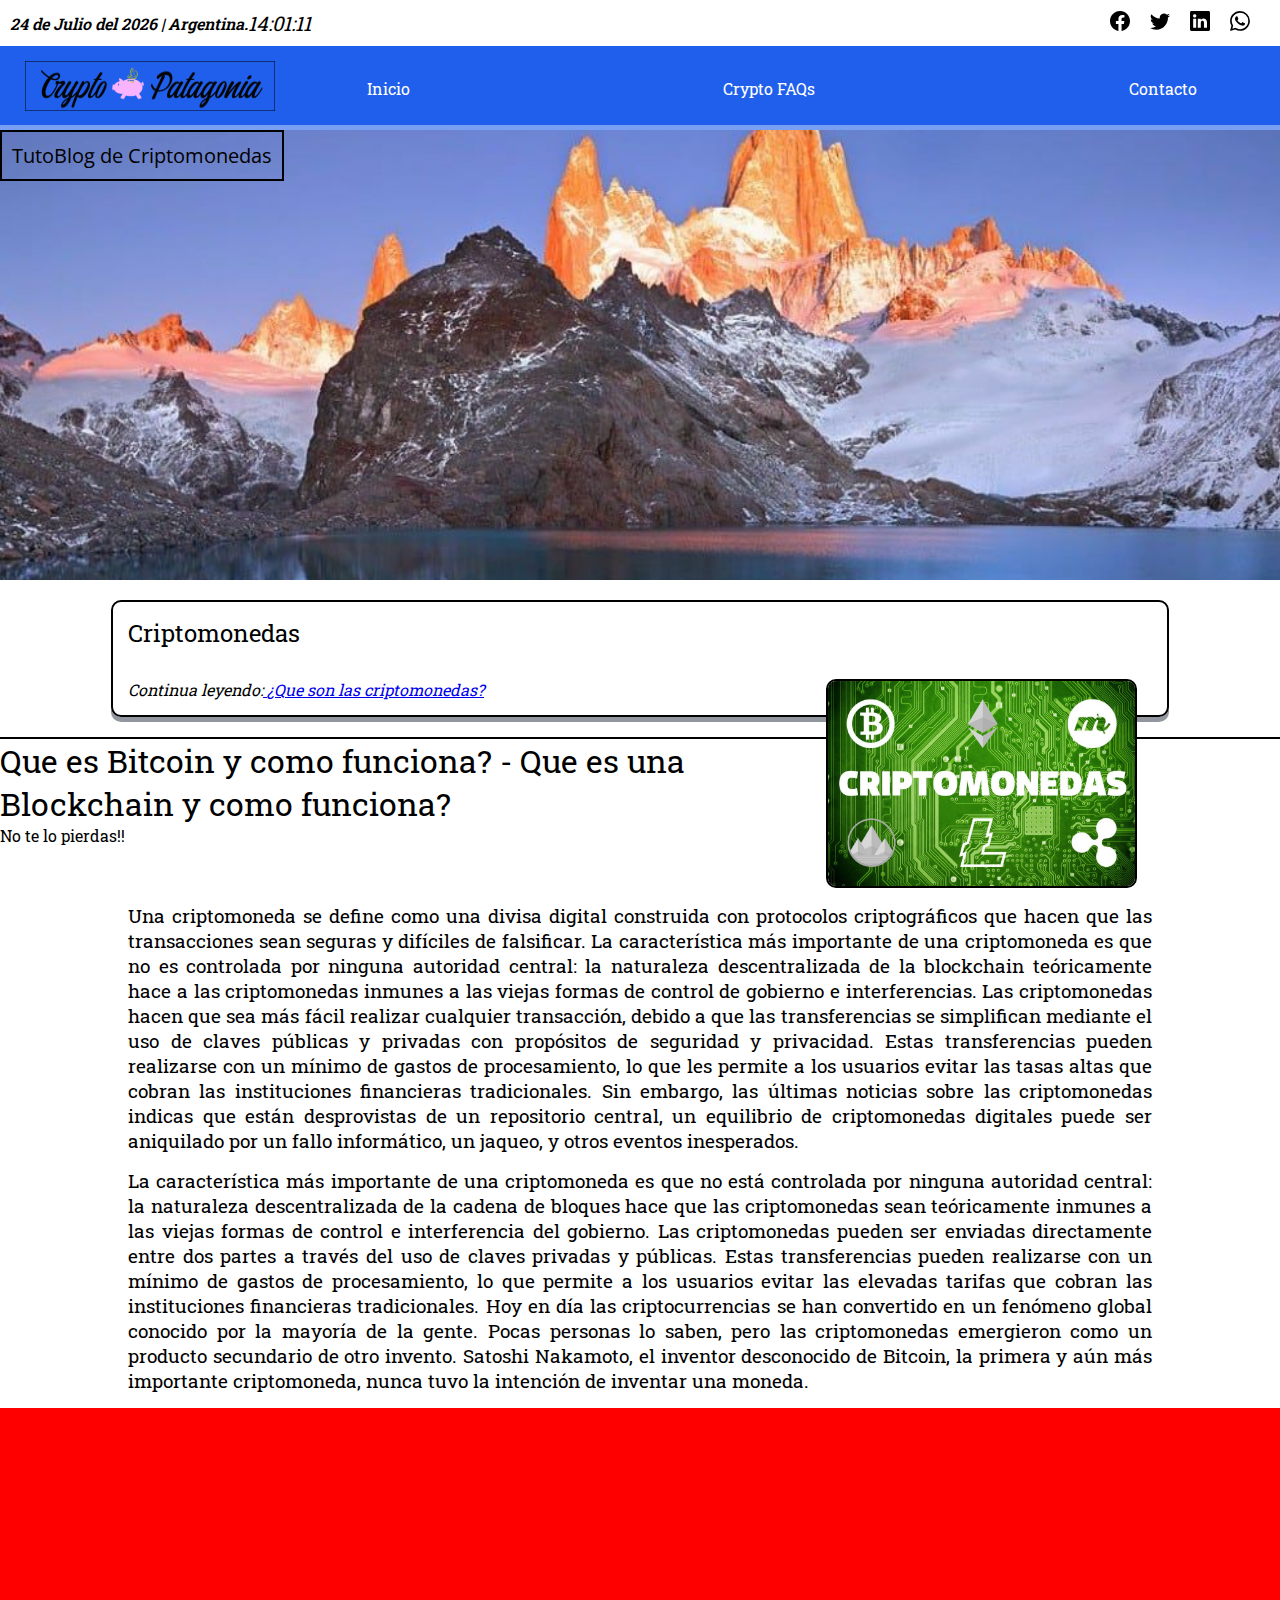
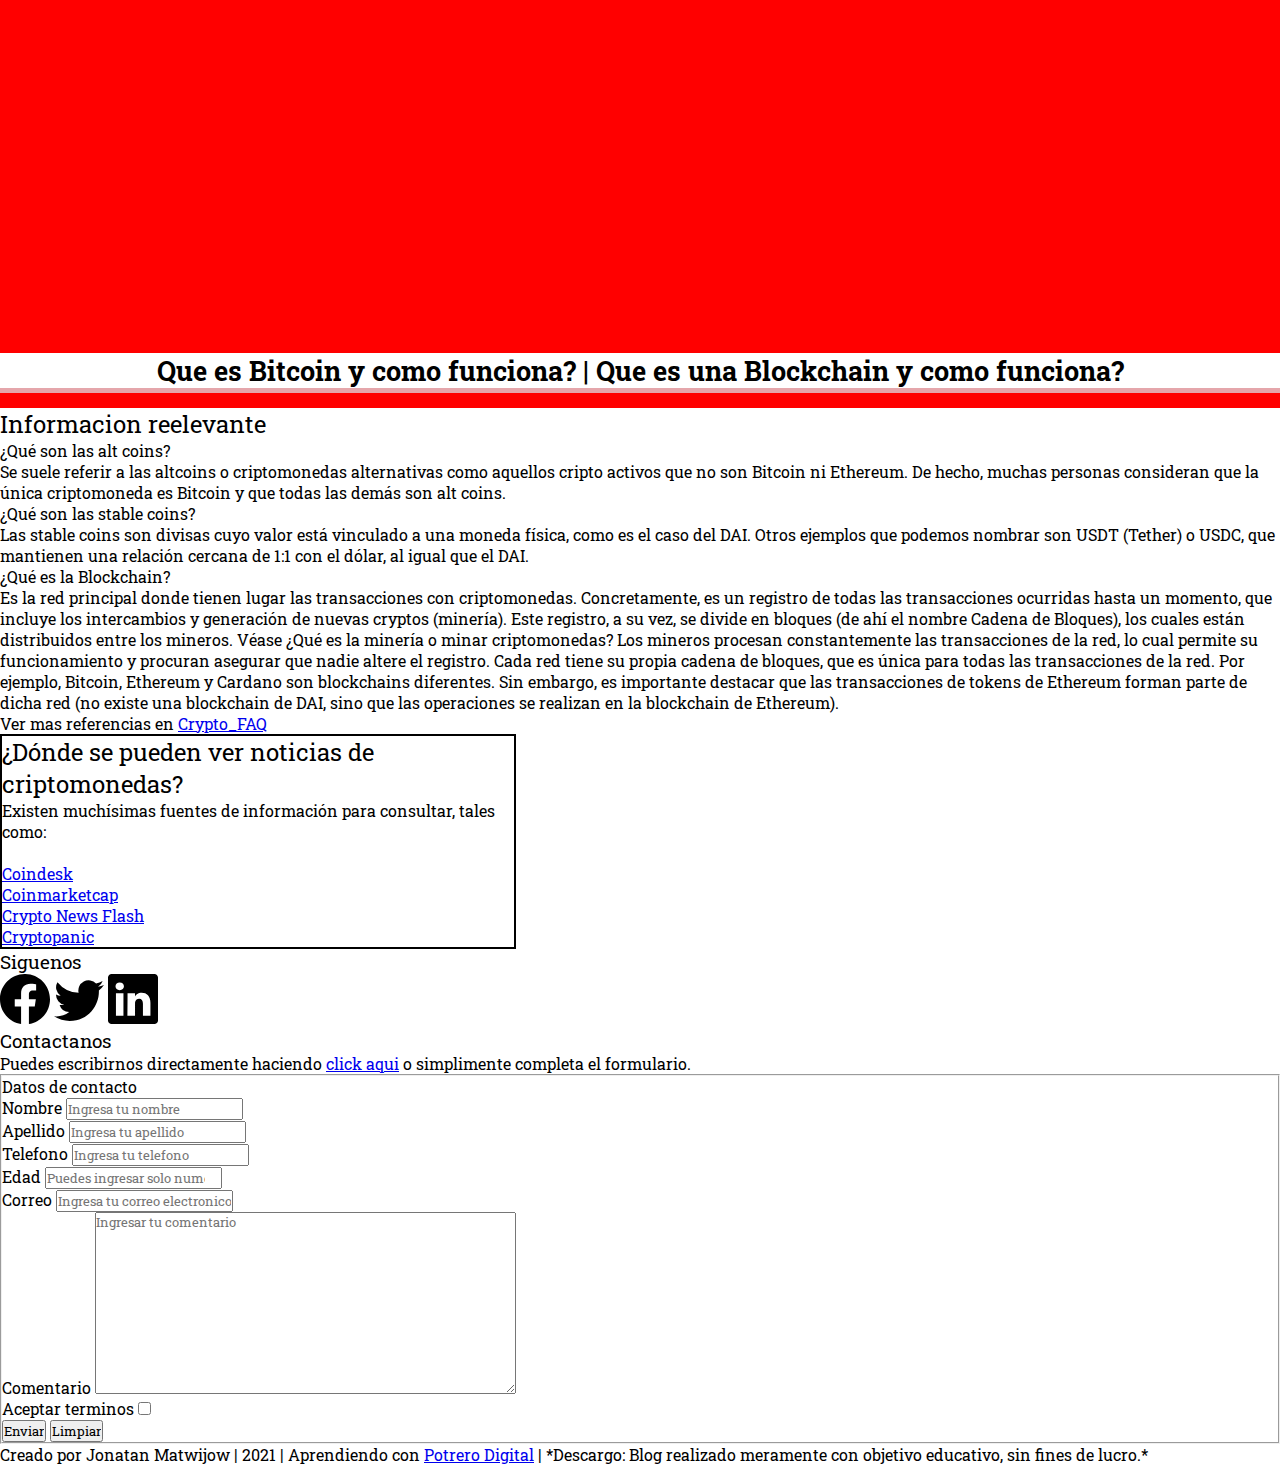
==== commit c9c121bb: "+ agregados" ====
--- a/index.html
+++ b/index.html
@@ -66,9 +66,19 @@
             </article>
         </section>
 
+        <div class="pre_promo">
+            <h1>Que es Bitcoin y como funciona? - Que es una Blockchain y como funciona?</h1>
+            <p>
+               No te lo pierdas!! 
+            </p>
+        </div>
+
         <section class="promo">
-            <h2 class="promo_titulo">Bitcoin - Como funciona y para que sirve?</h2>
-            <video class="promo_video" src="Imagenes/Fondos/QUE_ES_EL_BITCOIN_COMO_FUNCIONA_Y_PARA_QUE_SIRVE(youtube.com).mp4" controls muted autoplay widht="500" height="500" alt="Video publitario"></video> 
+            <h2 class="promo_titulo">Que es Bitcoin y como funciona? | Que es una Blockchain y como funciona?</h2> <br>
+            <div class="promo_contenedor">
+                <iframe class="promo_video" width="600" height="300" src="https://www.youtube.com/embed/S2HxMK7iO4c" title="YouTube video player" frameborder="0" allow="accelerometer; autoplay; clipboard-write; encrypted-media; gyroscope; picture-in-picture" allowfullscreen></iframe>
+                <iframe class="promo_video" width="600" height="300" src="https://www.youtube.com/embed/8rUGRdOi3XM" title="YouTube video player" frameborder="0" allow="accelerometer; autoplay; clipboard-write; encrypted-media; gyroscope; picture-in-picture" allowfullscreen></iframe>
+            </div>
         </section>
         
         <section>
@@ -99,11 +109,6 @@
                     <li><a href="https://cryptopanic.com/" target="_blank">Cryptopanic</a></li>
                 </ul>
             </div>
-                
-            <div>
-                <img src="Imagenes/Img_Banners/binance.jpg" alt="publicidad" width="200" height="400">
-            </div>
-                
         </aside>
     </main>
         <div class="div-pie">    
--- a/CSS/style.css
+++ b/CSS/style.css
@@ -122,7 +122,7 @@
     padding-bottom: 30px;
 }
 .box1 p{
-    font-size: 18px;
+    font-size: 14pt;
     text-align: justify;
     float:inline-end;
     padding-bottom: 15px;
@@ -146,9 +146,35 @@
     font-size: 12pt;
 }
 
+
+
+.pre_promo{
+    font-family: Roboto Slab;
+    font-weight: 400;
+    font-size: 12pt;
+    border-top: 2pt solid black;
+
+    /* padding-bottom: 10px;
+    padding-top: 30px; */
+}
+
+/* .pre_promo p{
+    font-size: 16px;
+    text-align: justify;
+    padding-bottom: 15px;
+    /* margin: auto; */
+
+
+
 .promo{
-    background-color: yellow;
+    display: flex;
+    flex-direction: row;
+    /* justify-content: center;
+    align-content: center; */
     position: relative;
+    background-color: red;
+    height: 600px;
+    min-width: 1024px;
 }
     
 .promo_titulo{
@@ -157,15 +183,44 @@
     font-weight: 700;
     position: absolute;
     text-align: center;
-    /* bottom: 0; */
     z-index: 10;
-    width: 100%;
-
+    background-color: white;
+    bottom: 0;
+    margin-bottom: 20px;
+    width: 100%;
+    /* padding-top: 30px;
+    padding-bottom: 15px; */
+    box-shadow: 0 5px rgba(220, 224, 231, 0.74);
 } 
 
+.promo_contenedor{
+    width: 100%;
+    height: 600px;
+    display: flex;
+    /*flex-direction: row;*/
+    /* justify-content: center;
+    align-content: center; */
+    /*sposition: absolute;*/
+
+}
+
 .promo_video{
     width: 100%;
-    height: 600px;
+    height: 100%;
+    display: flex;
+    justify-content: space-around;
+    align-content: center;
     position: relative;
-     
-}+    top: 0;
+    left:0;
+    object-fit: cover;
+}
+
+.ladoDerecho{
+    border: 2px solid black;
+    max-width: 40%;
+    display: block;
+    justify-content: flex-start;
+    align-content: center;
+
+}
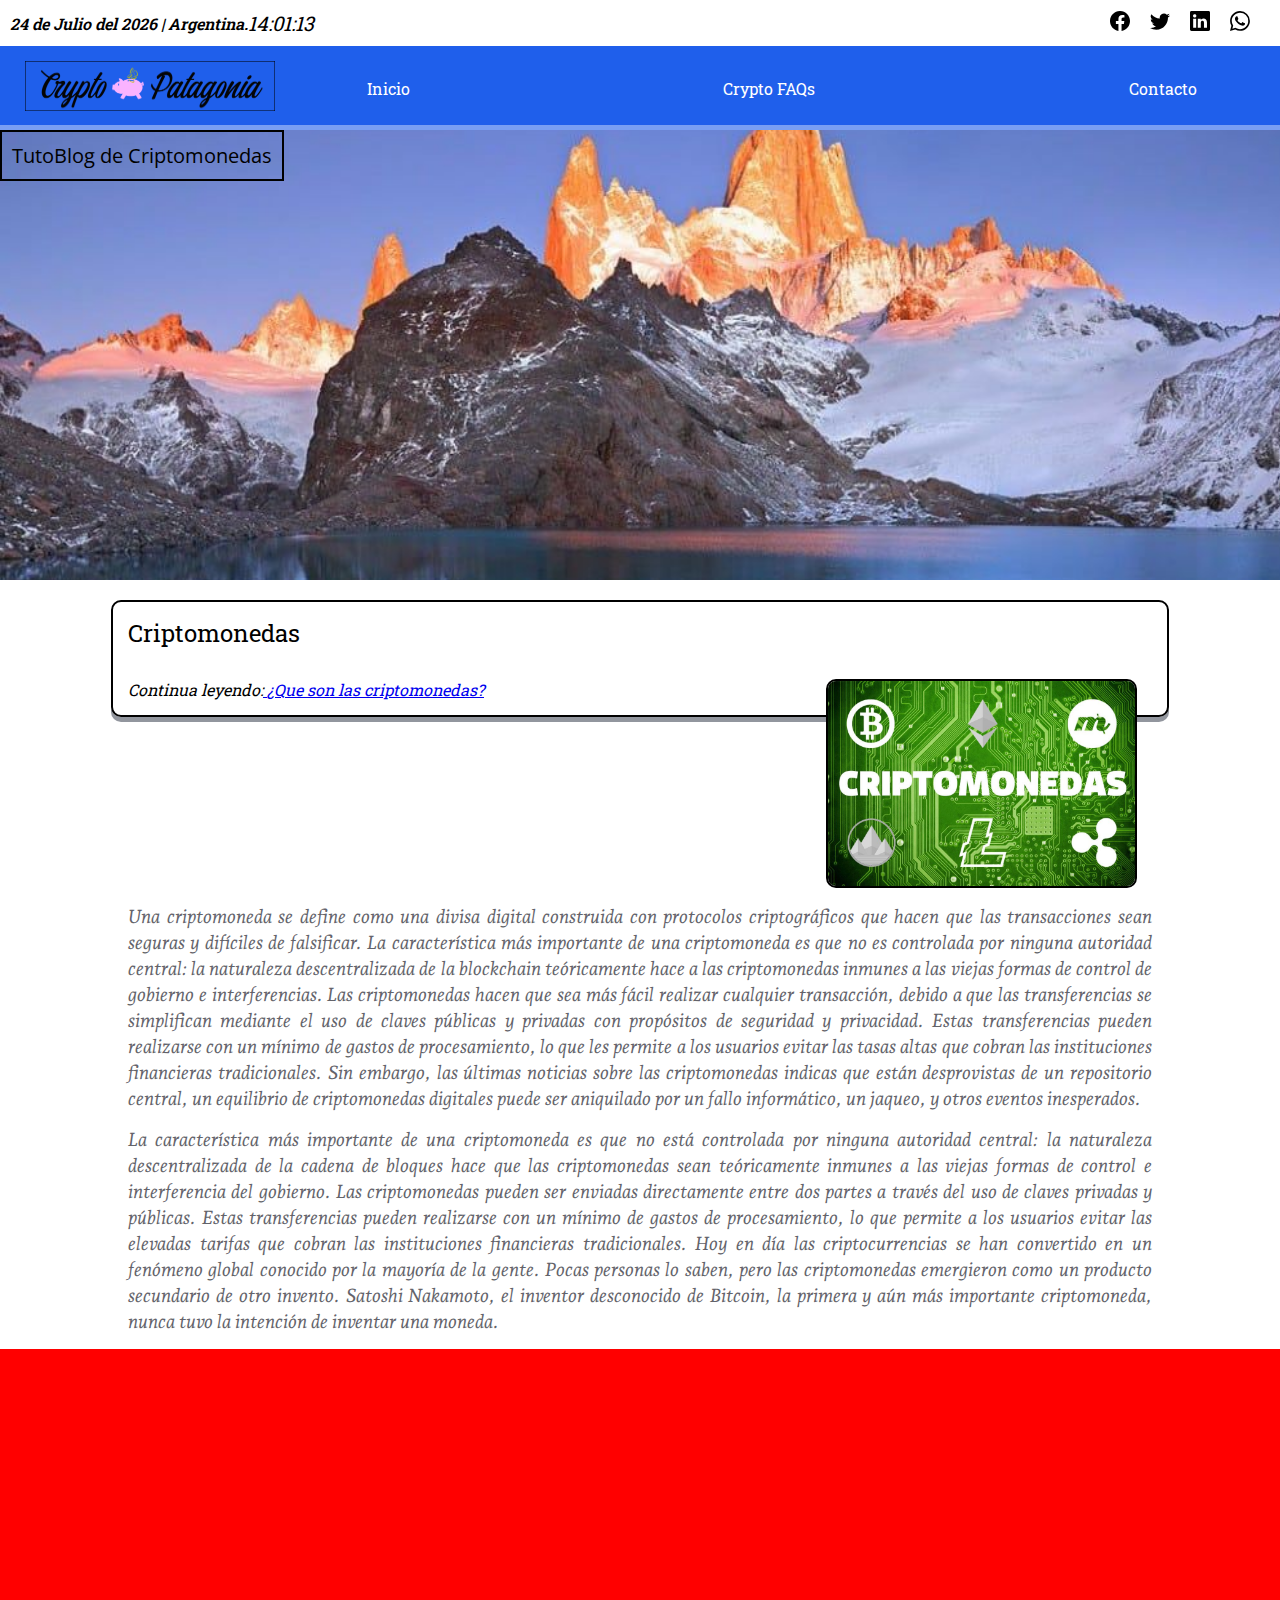
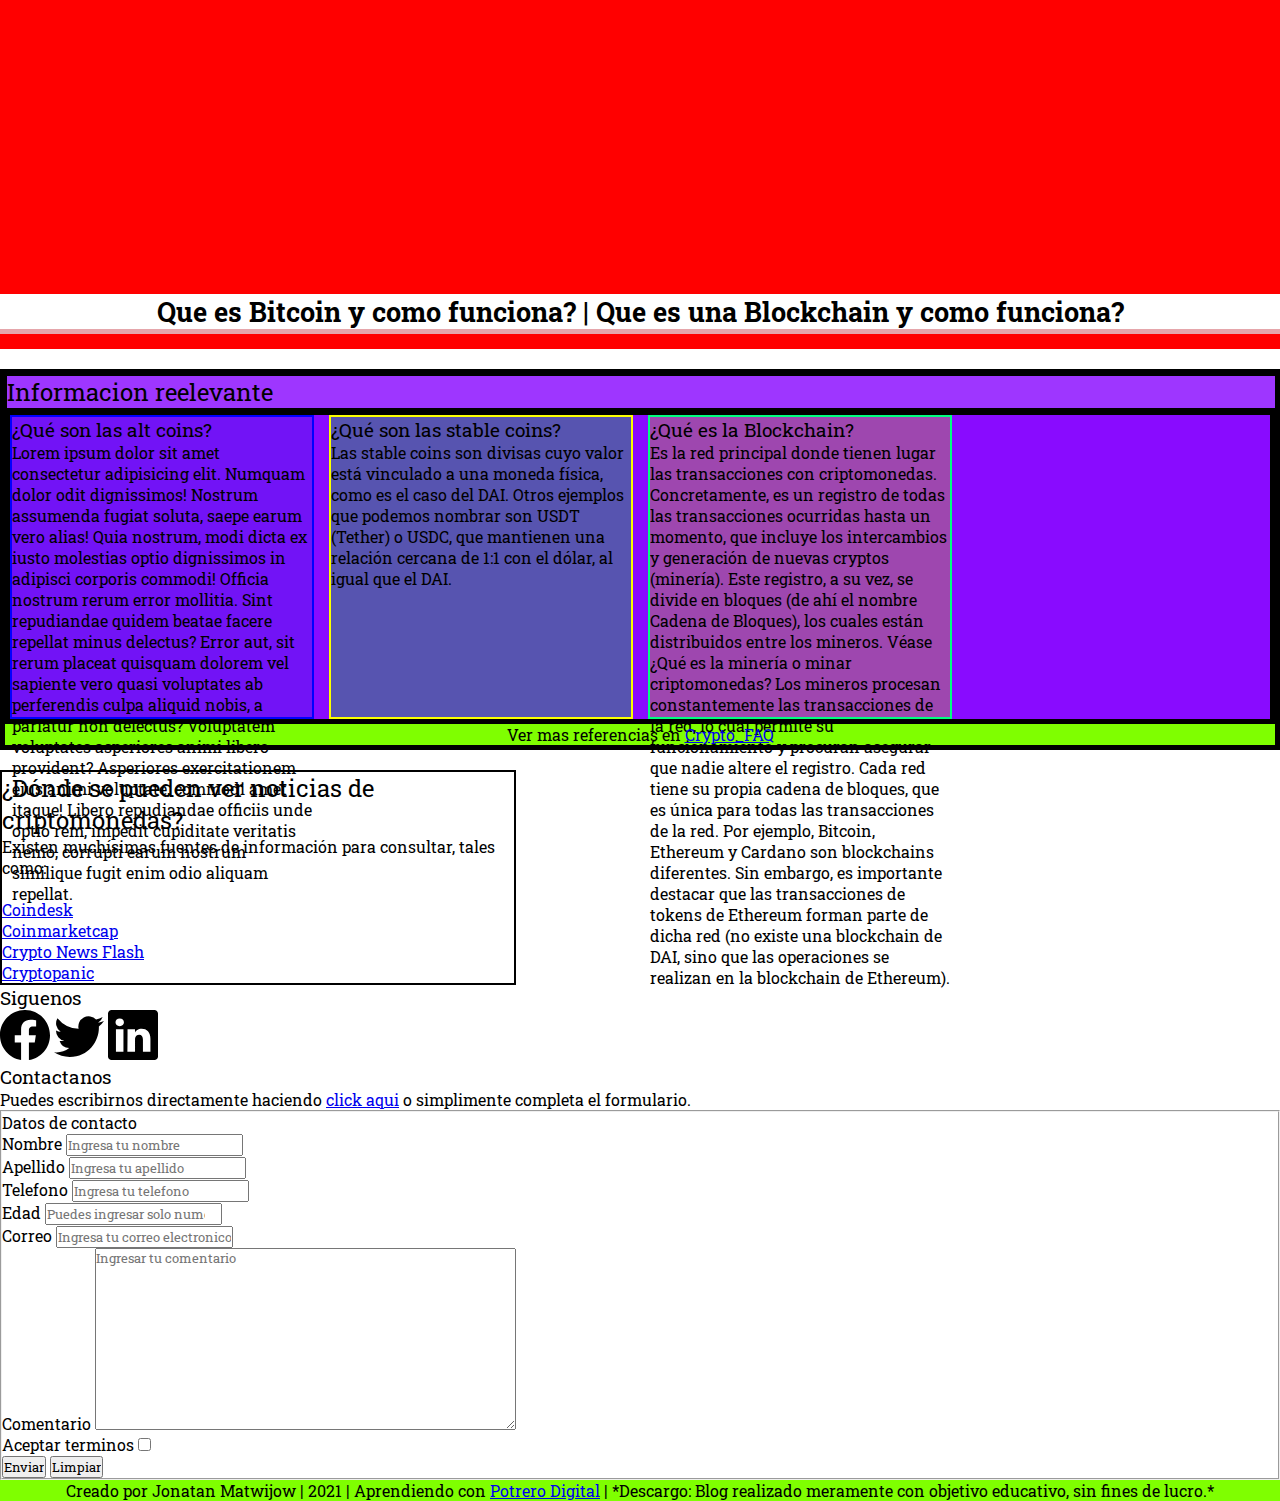
==== commit cb0cc4c1: "-_-" ====
--- a/index.html
+++ b/index.html
@@ -66,12 +66,12 @@
             </article>
         </section>
 
-        <div class="pre_promo">
+        <!-- <div class="pre_promo">
             <h1>Que es Bitcoin y como funciona? - Que es una Blockchain y como funciona?</h1>
             <p>
                No te lo pierdas!! 
             </p>
-        </div>
+        </div> -->
 
         <section class="promo">
             <h2 class="promo_titulo">Que es Bitcoin y como funciona? | Que es una Blockchain y como funciona?</h2> <br>
@@ -81,21 +81,27 @@
             </div>
         </section>
         
-        <section>
-            <h2>Informacion reelevante</h2>
-            <dl>
-            <dt>¿Qué son las alt coins?</dt>
-            <dd>Se suele referir a las altcoins o criptomonedas alternativas como aquellos cripto activos que no son Bitcoin ni Ethereum.
-                De hecho, muchas personas consideran que la única criptomoneda es Bitcoin y que todas las demás son alt coins.</dd>
-                       
-            <dt>¿Qué son las stable coins?</dt>
-            <dd>Las stable coins son divisas cuyo valor está vinculado a una moneda física, como es el caso del DAI. Otros ejemplos que podemos                     nombrar son USDT (Tether) o USDC, que mantienen una relación cercana de 1:1 con el dólar, al igual que el DAI.</dd>
-                            
-            <dt>¿Qué es la Blockchain?</dt>
-            <dd>Es la red principal donde tienen lugar las transacciones con criptomonedas. Concretamente, es un registro de todas las transacciones ocurridas hasta un momento, que incluye los intercambios y generación de nuevas cryptos (minería). Este registro, a su vez, se divide en bloques (de ahí el nombre Cadena de Bloques), los cuales están distribuidos entre los mineros. Véase ¿Qué es la minería o minar criptomonedas? Los mineros procesan constantemente las transacciones de la red, lo cual permite su funcionamiento y procuran asegurar que nadie altere el registro.
-                Cada red tiene su propia cadena de bloques, que es única para todas las transacciones de la red. Por ejemplo, Bitcoin, Ethereum y Cardano son blockchains diferentes. Sin embargo, es importante destacar que las transacciones de tokens de Ethereum forman parte de dicha red (no existe una blockchain de DAI, sino que las operaciones se realizan en la blockchain de Ethereum).</dd>
-            </dl>
-            <span><strong>Ver mas referencias en <a href="faq.html">Crypto_FAQ</a></strong></span>
+        <section class="info_container">
+            <div class="info_container_titulo">
+                <h2>Informacion reelevante</h2>
+            </div>
+            <div class="info_container_box">
+                <div class="info_box1">
+                    <h3>¿Qué son las alt coins?</h3>
+                    <p>Lorem ipsum dolor sit amet consectetur adipisicing elit. Numquam dolor odit dignissimos! Nostrum assumenda fugiat soluta, saepe earum vero alias! Quia nostrum, modi dicta ex iusto molestias optio dignissimos in adipisci corporis commodi! Officia nostrum rerum error mollitia. Sint repudiandae quidem beatae facere repellat minus delectus? Error aut, sit rerum placeat quisquam dolorem vel sapiente vero quasi voluptates ab perferendis culpa aliquid nobis, a pariatur non delectus? Voluptatem voluptates asperiores animi libero provident? Asperiores exercitationem eius animi voluptate, commodi amet itaque! Libero repudiandae officiis unde optio rem, impedit cupiditate veritatis nemo, corrupti earum nostrum similique fugit enim odio aliquam repellat.</p>
+                </div>
+                <div class="info_box2">
+                    <h3>¿Qué son las stable coins?</h3>
+                    <p>Las stable coins son divisas cuyo valor está vinculado a una moneda física, como es el caso del DAI. Otros ejemplos que podemos
+                    nombrar son USDT (Tether) o USDC, que mantienen una relación cercana de 1:1 con el dólar, al igual que el DAI.</p>
+                 </div>
+                <div class="info_box3">
+                    <h3>¿Qué es la Blockchain?</h3>
+                    <p>Es la red principal donde tienen lugar las transacciones con criptomonedas. Concretamente, es un registro de todas las transacciones ocurridas hasta un momento, que incluye los intercambios y generación de nuevas cryptos (minería). Este registro, a su vez, se divide en bloques (de ahí el nombre Cadena de Bloques), los cuales están distribuidos entre los mineros. Véase ¿Qué es la minería o minar criptomonedas? Los mineros procesan constantemente las transacciones de la red, lo cual permite su funcionamiento y procuran asegurar que nadie altere el registro.
+                    Cada red tiene su propia cadena de bloques, que es única para todas las transacciones de la red. Por ejemplo, Bitcoin, Ethereum y Cardano son blockchains diferentes. Sin embargo, es importante destacar que las transacciones de tokens de Ethereum forman parte de dicha red (no existe una blockchain de DAI, sino que las operaciones se realizan en la blockchain de Ethereum).</p>
+                </div>
+            </div>
+            <span class="pie"><strong>Ver mas referencias en <a href="faq.html">Crypto_FAQ</a></strong></span>
         </section>
     
         <aside class="ladoDerecho">
--- a/CSS/style.css
+++ b/CSS/style.css
@@ -1,3 +1,8 @@
+@import url('https://fonts.googleapis.com/css2?family=Poppins:ital,wght@0,300;0,500;1,100&display=swap');
+@import url('https://fonts.googleapis.com/css2?family=Andada+Pro:ital,wght@1,400;1,600&display=swap');
+
+
+
 *{
     padding: 0px;
     margin: 0px;
@@ -121,8 +126,14 @@
     font-size: 18pt;
     padding-bottom: 30px;
 }
-.box1 p{
+.box1 p{        
+    font-family:andada pro;
+    font-weight: 400;
+    font-style: italic;   
     font-size: 14pt;
+    line-height: 26px;
+    color: #63636a;
+    
     text-align: justify;
     float:inline-end;
     padding-bottom: 15px;
@@ -224,3 +235,62 @@
     align-content: center;
 
 }
+
+.info_container{
+    border: 5px solid black;
+    background-color: rgba(132, 0, 255, 0.788);
+    /*display: flex;
+     justify-content: center;
+    align-items: center; */
+    
+
+    margin-top: 20px;
+    margin-bottom: 20px;
+}
+
+.info_container_titulo{
+    width: 100%;
+    border: 2px solid black;
+    font-size: 12pt;
+    font-family: Roboto Slab;
+    font-weight: 400;
+    display: flex;
+    justify-content: flex-start;
+    align-items: flex-start;
+}
+
+.info_container_box{
+    border: 5px solid black;
+    background-color: rgba(132, 0, 255, 0.788);
+    display: flex;
+    /* justify-content: center;
+    align-items: center; */
+    gap: 15px;
+}
+
+.info_box1{
+    width: 300px;
+    height: 300px;
+    border: 2px solid blue;    
+    background-color: rgba(7, 59, 202, 0.171);   
+    
+}
+.info_box2{
+    width: 300px;
+    height: 300px;
+    border: 2px solid rgb(251, 255, 0);    
+    background-color: rgba(7, 202, 49, 0.384);   
+}
+.info_box3{
+    width: 300px;
+    height: 300px;
+    border: 2px solid rgb(0, 255, 128);    
+    background-color: rgba(202, 199, 7, 0.322);   
+}
+.pie{
+    display: flex;
+    justify-content: center;
+    align-items: center;
+    background-color:chartreuse;
+}
+
